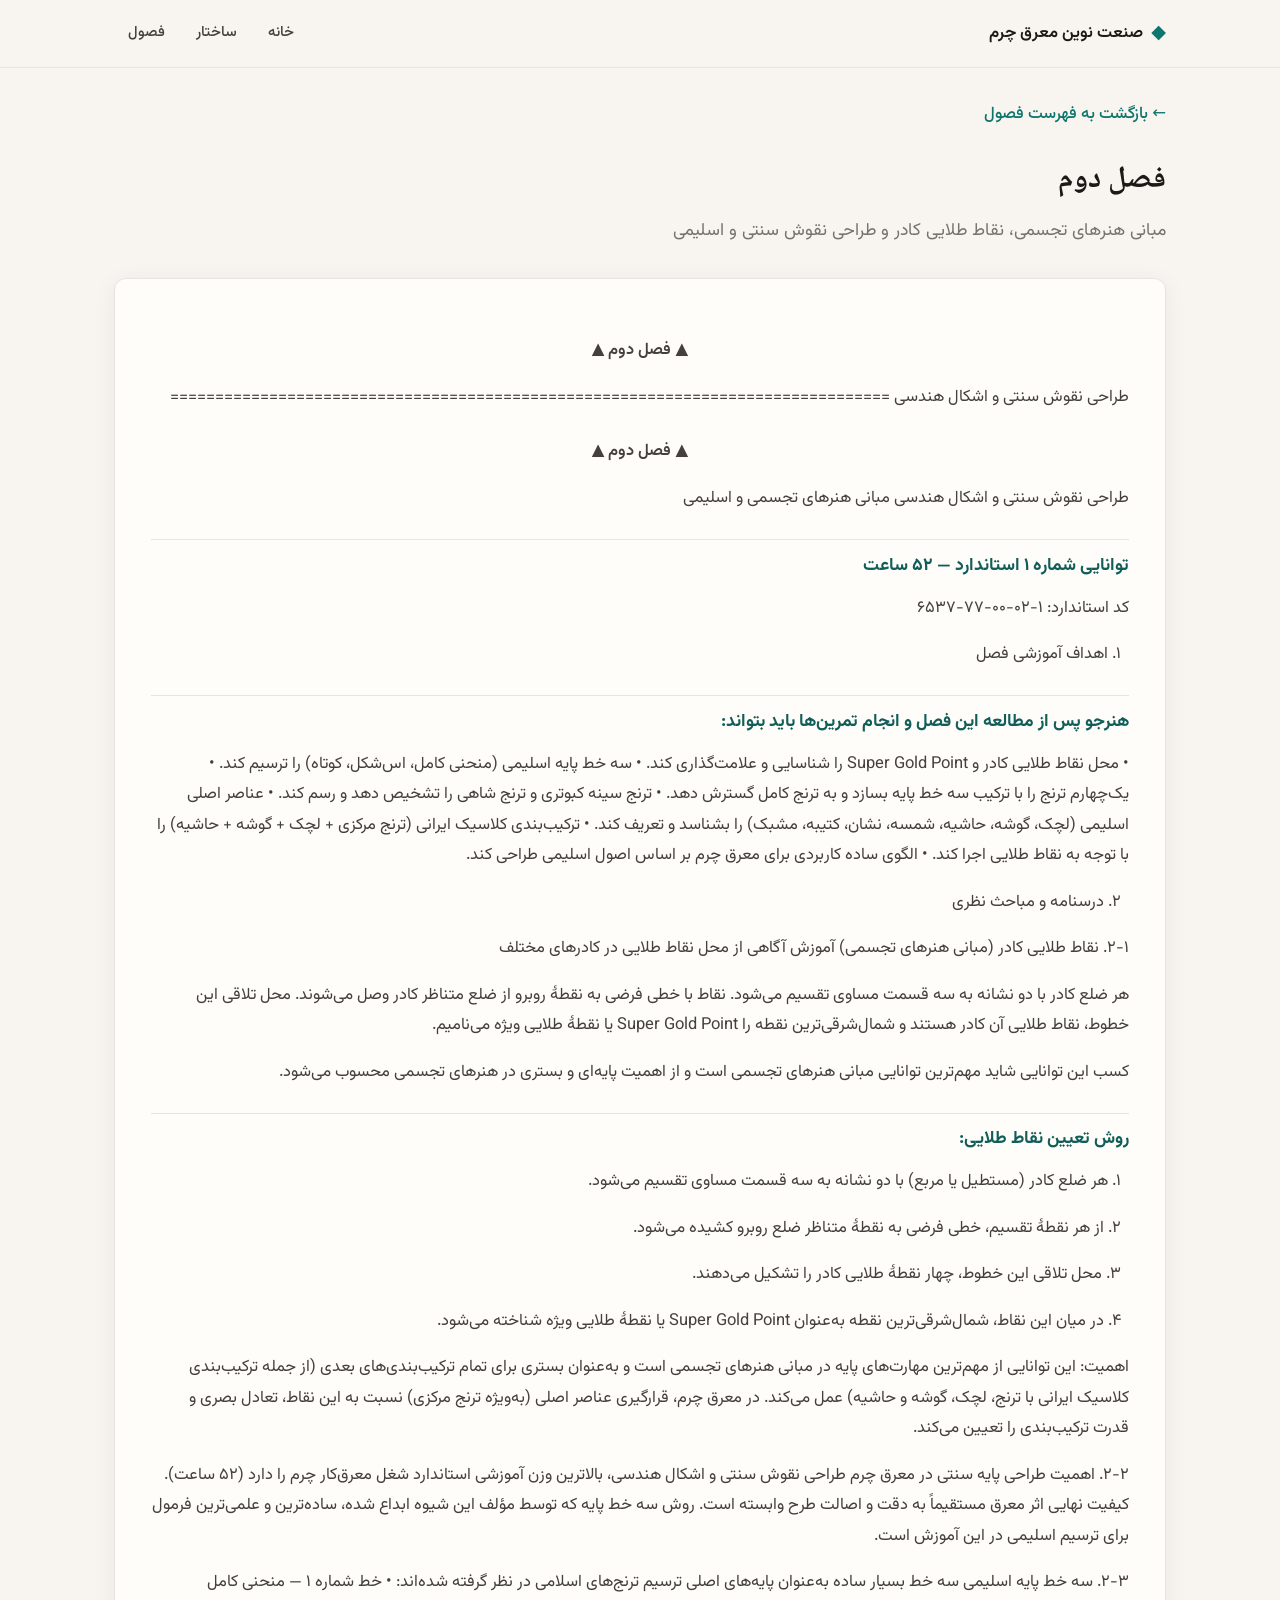
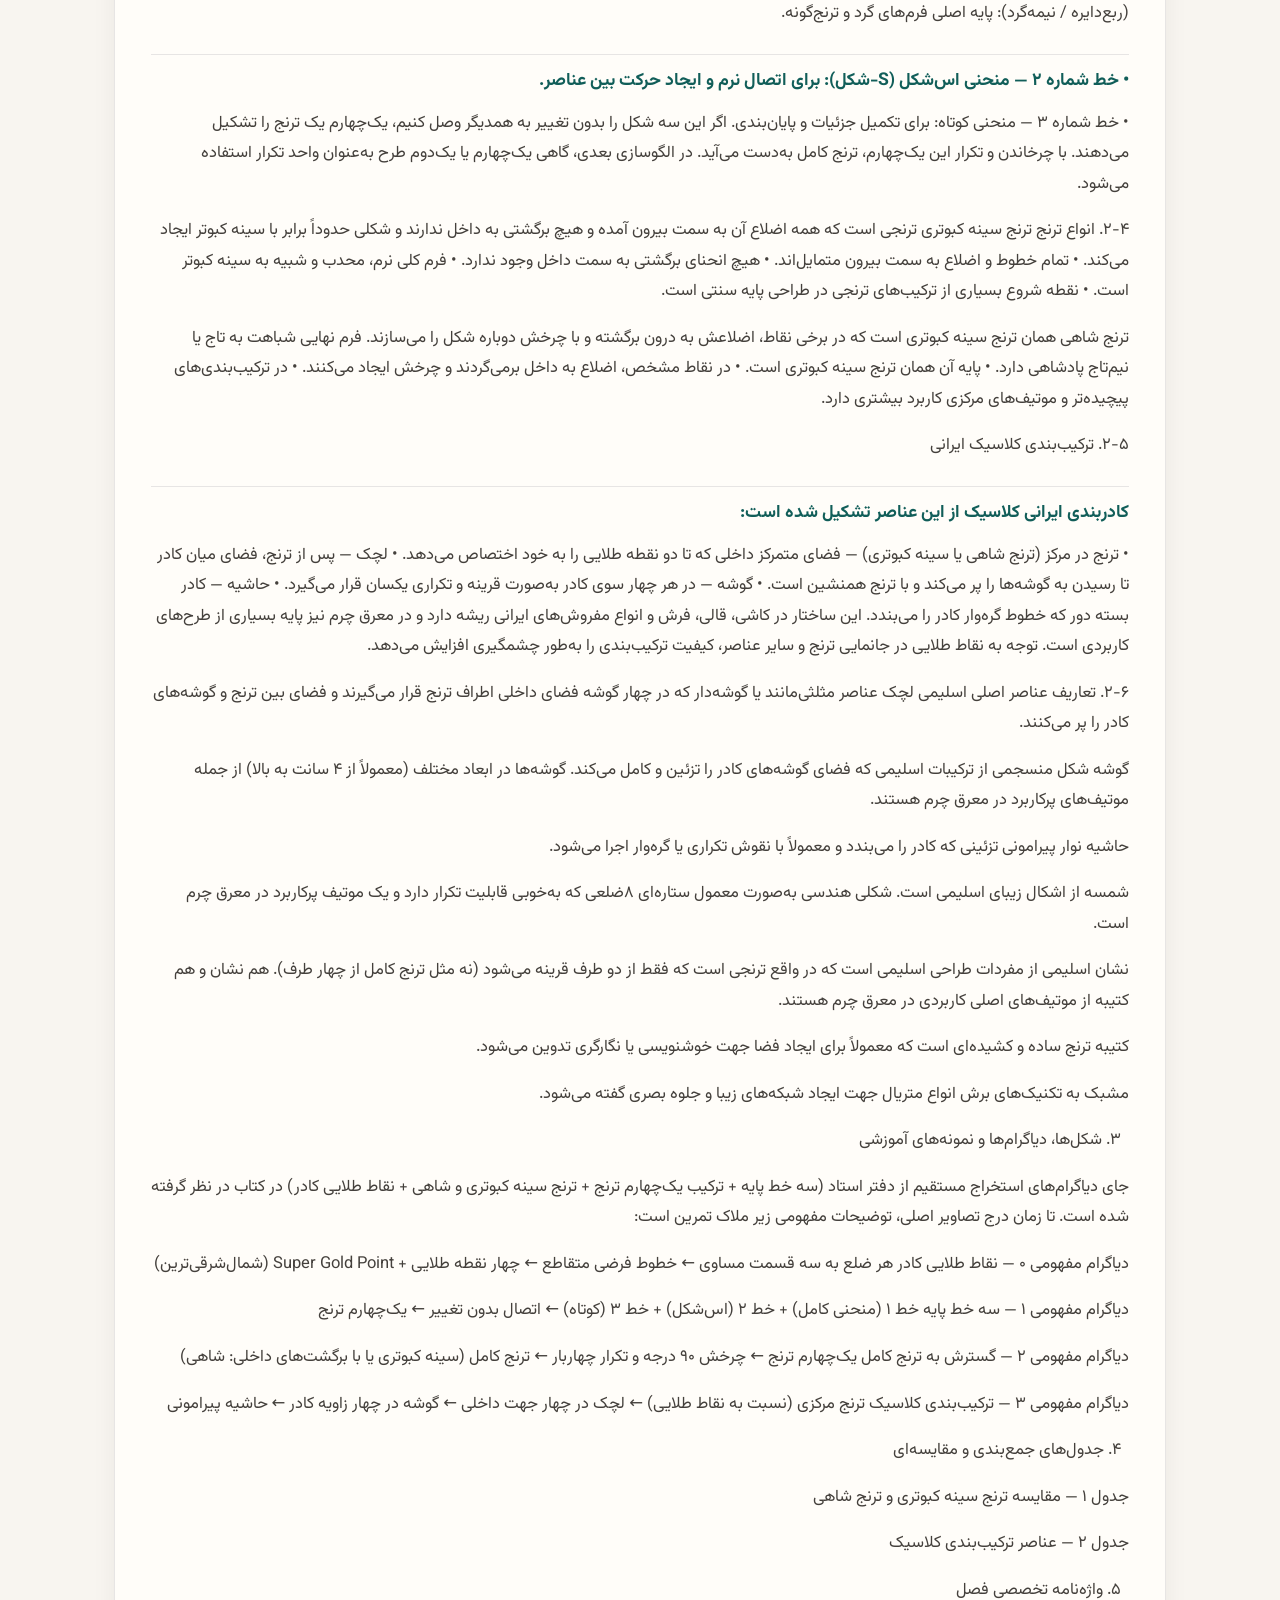
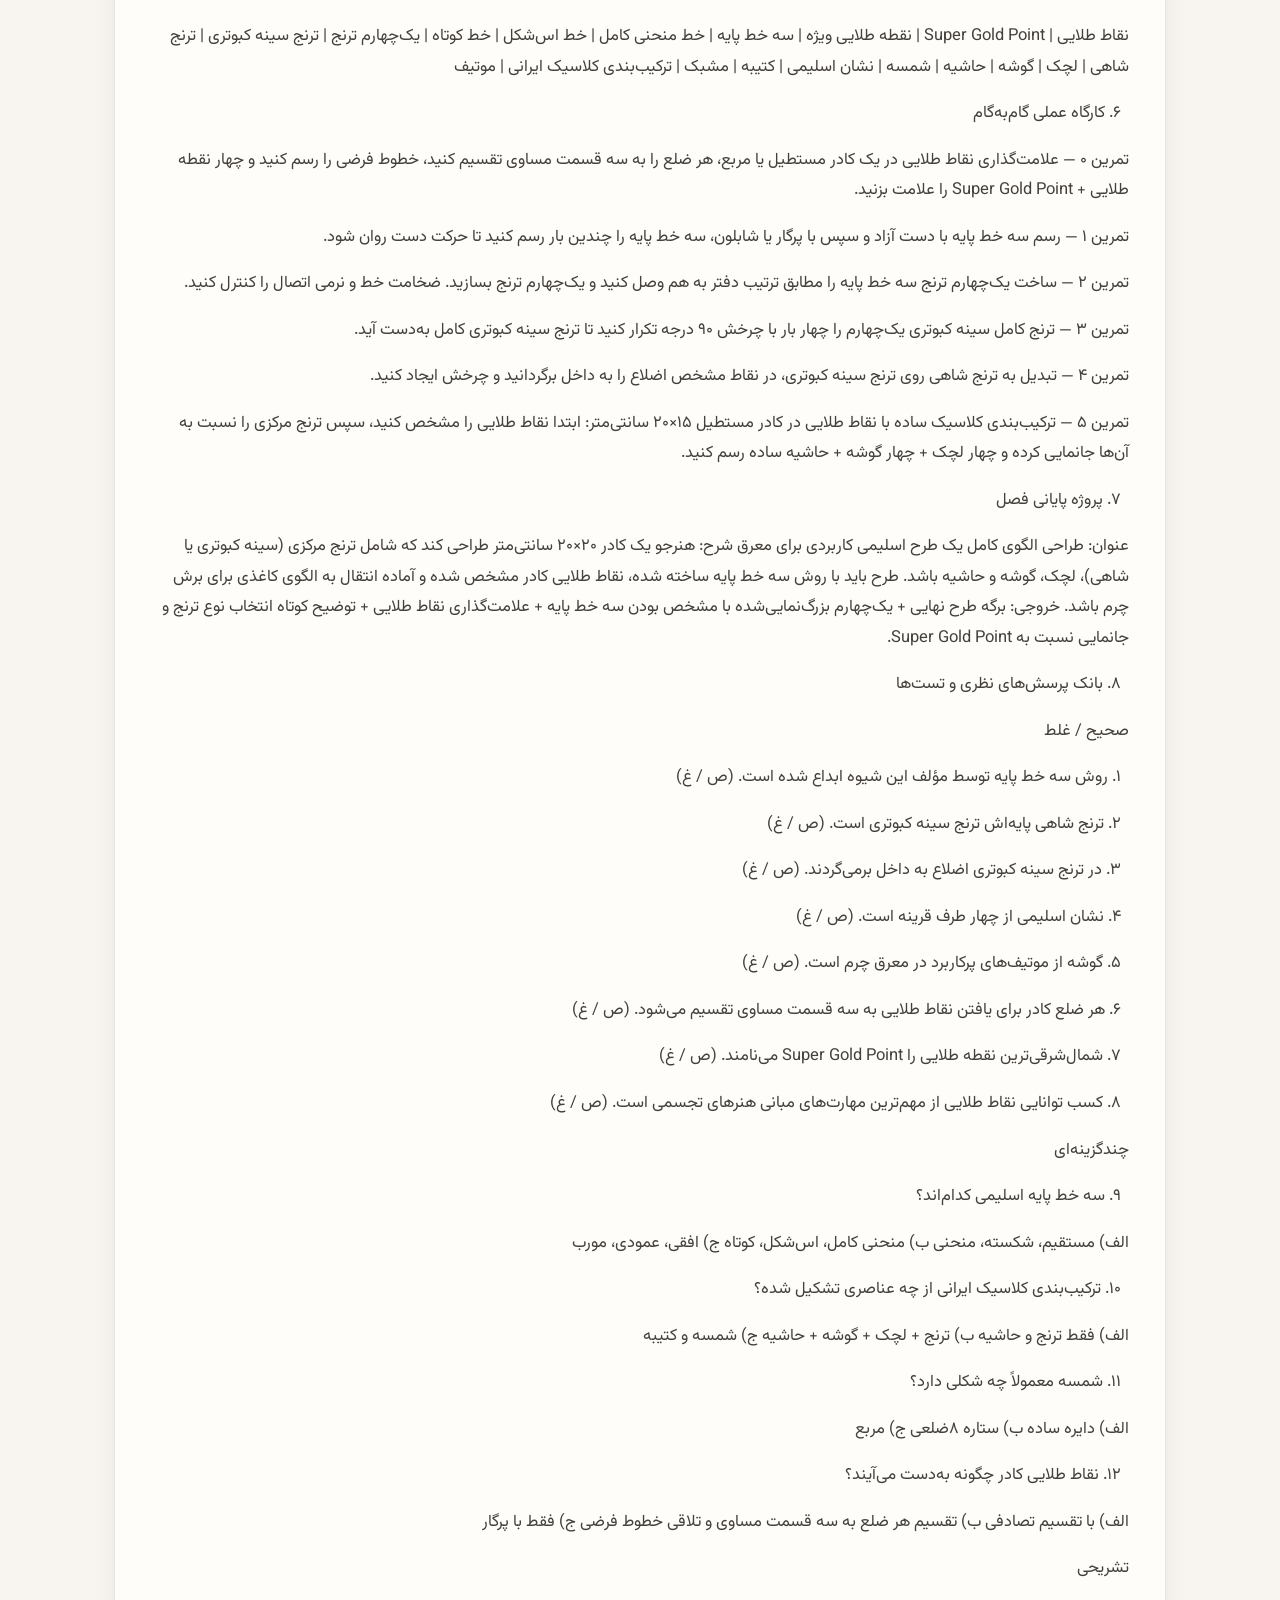
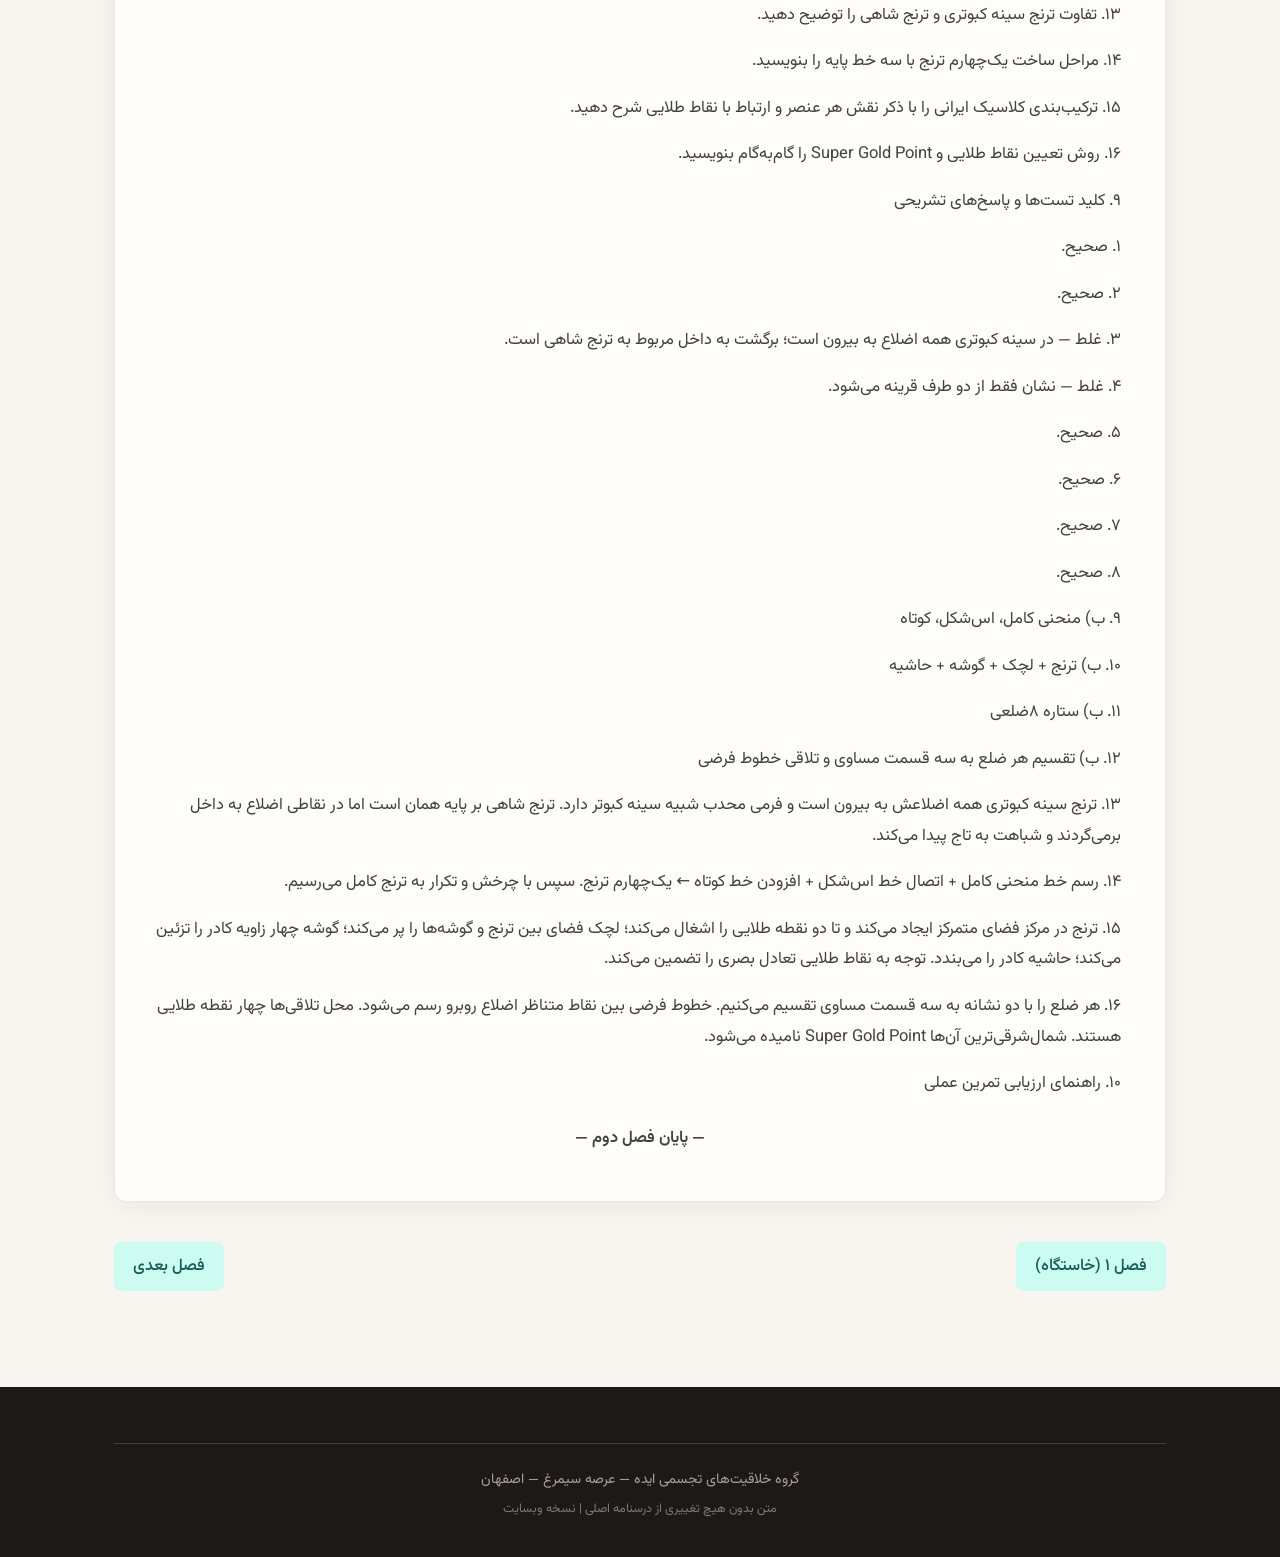
==== chapter2.html @ 25d290fb "Add files via upload" ====
<!DOCTYPE html>
<html lang="fa" dir="rtl">
<head>
  <meta charset="UTF-8">
  <meta name="viewport" content="width=device-width, initial-scale=1.0">
  <title>فصل دوم | صنعت نوین معرق چرم</title>
  <link rel="preconnect" href="https://fonts.googleapis.com">
  <link href="https://fonts.googleapis.com/css2?family=Noto+Naskh+Arabic:wght@400;500;600;700&family=Vazirmatn:wght@300;400;500;600;700&display=swap" rel="stylesheet">
  <link rel="stylesheet" href="../css/style.css">
  <style>
    .chapter-page { padding-top: 2rem; padding-bottom: 4rem; }
    .chapter-header { margin-bottom: 2rem; }
    .chapter-header h1 { font-family: var(--font-display); font-size: 1.9rem; color: var(--ink); margin-bottom: 0.4rem; }
    .chapter-header .subtitle { color: var(--muted); font-size: 1.1rem; }
    .back-link { display: inline-block; margin-bottom: 1.5rem; color: var(--accent); text-decoration: none; font-weight: 500; }
    .back-link:hover { text-decoration: underline; }
    .chapter-body { background: var(--paper); border: 1px solid var(--border); border-radius: var(--radius); padding: 2rem 2.25rem; box-shadow: var(--shadow); }
    .chapter-body p { margin-bottom: 1rem; color: var(--ink-soft); line-height: 1.85; }
    .chapter-body h4 { font-size: 1.1rem; color: var(--accent-dark); margin: 1.6rem 0 0.7rem; padding-top: 0.6rem; border-top: 1px solid var(--border); }
    .chapter-body h4:first-child { border-top: none; padding-top: 0; }
    .chapter-marker { font-weight: 600; color: var(--accent); text-align: center; margin: 1.5rem 0; }
    .list-item { padding-right: 0.5rem; }
    .chapter-nav { display: flex; justify-content: space-between; margin-top: 2.5rem; gap: 1rem; flex-wrap: wrap; }
    .chapter-nav a { padding: 0.6rem 1.2rem; background: var(--accent-soft); color: var(--accent-dark); border-radius: 8px; text-decoration: none; font-weight: 500; }
    .chapter-nav a:hover { background: var(--accent); color: #fff; }
  </style>
</head>
<body>
  <header class="site-header">
    <div class="header-inner">
      <a href="../index.html" class="logo">
        <span class="logo-mark">◆</span>
        <span class="logo-text">صنعت نوین معرق چرم</span>
      </a>
      <nav class="main-nav">
        <a href="../index.html" class="nav-link">خانه</a>
        <a href="../index.html#structure" class="nav-link">ساختار</a>
        <a href="../index.html#chapters" class="nav-link">فصول</a>
      </nav>
    </div>
  </header>

  <main class="chapter-page">
    <div class="container">
      <a href="../index.html#chapters" class="back-link">← بازگشت به فهرست فصول</a>
      
      <div class="chapter-header">
        <h1>فصل دوم</h1>
        <p class="subtitle">مبانی هنرهای تجسمی، نقاط طلایی کادر و طراحی نقوش سنتی و اسلیمی</p>
      </div>

      <article class="chapter-body">
<p class="chapter-marker">▲ فصل دوم ▲</p>
<p>طراحی نقوش سنتی و اشکال هندسی ================================================================================</p>
<p class="chapter-marker">▲ فصل دوم ▲</p>
<p>طراحی نقوش سنتی و اشکال هندسی مبانی هنرهای تجسمی و اسلیمی</p>
<h4>توانایی شماره ۱ استاندارد — ۵۲ ساعت</h4>
<p>کد استاندارد: ۱-۰۲-۰۰-۷۷-۶۵۳۷</p>
<p class="list-item">۱. اهداف آموزشی فصل</p>
<h4>هنرجو پس از مطالعه این فصل و انجام تمرین‌ها باید بتواند:</h4>
<p>•  محل نقاط طلایی کادر و Super Gold Point را شناسایی و علامت‌گذاری کند. •  سه خط پایه اسلیمی (منحنی کامل، اس‌شکل، کوتاه) را ترسیم کند. •  یک‌چهارم ترنج را با ترکیب سه خط پایه بسازد و به ترنج کامل گسترش دهد. •  ترنج سینه کبوتری و ترنج شاهی را تشخیص دهد و رسم کند. •  عناصر اصلی اسلیمی (لچک، گوشه، حاشیه، شمسه، نشان، کتیبه، مشبک) را بشناسد و تعریف کند. •  ترکیب‌بندی کلاسیک ایرانی (ترنج مرکزی + لچک + گوشه + حاشیه) را با توجه به نقاط طلایی اجرا کند. •  الگوی ساده کاربردی برای معرق چرم بر اساس اصول اسلیمی طراحی کند.</p>
<p class="list-item">۲. درسنامه و مباحث نظری</p>
<p>۲-۱. نقاط طلایی کادر (مبانی هنرهای تجسمی) آموزش آگاهی از محل نقاط طلایی در کادرهای مختلف</p>
<p>هر ضلع کادر با دو نشانه به سه قسمت مساوی تقسیم می‌شود. نقاط با خطی فرضی به نقطهٔ روبرو از ضلع متناظر کادر وصل می‌شوند. محل تلاقی این خطوط، نقاط طلایی آن کادر هستند و شمال‌شرقی‌ترین نقطه را Super Gold Point یا نقطهٔ طلایی ویژه می‌نامیم.</p>
<p>کسب این توانایی شاید مهم‌ترین توانایی مبانی هنرهای تجسمی است و از اهمیت پایه‌ای و بستری در هنرهای تجسمی محسوب می‌شود.</p>
<h4>روش تعیین نقاط طلایی:</h4>
<p class="list-item">۱. هر ضلع کادر (مستطیل یا مربع) با دو نشانه به سه قسمت مساوی تقسیم می‌شود.</p>
<p class="list-item">۲. از هر نقطهٔ تقسیم، خطی فرضی به نقطهٔ متناظر ضلع روبرو کشیده می‌شود.</p>
<p class="list-item">۳. محل تلاقی این خطوط، چهار نقطهٔ طلایی کادر را تشکیل می‌دهند.</p>
<p class="list-item">۴. در میان این نقاط، شمال‌شرقی‌ترین نقطه به‌عنوان Super Gold Point یا نقطهٔ طلایی ویژه شناخته می‌شود.</p>
<p>اهمیت: این توانایی از مهم‌ترین مهارت‌های پایه در مبانی هنرهای تجسمی است و به‌عنوان بستری برای تمام ترکیب‌بندی‌های بعدی (از جمله ترکیب‌بندی کلاسیک ایرانی با ترنج، لچک، گوشه و حاشیه) عمل می‌کند. در معرق چرم، قرارگیری عناصر اصلی (به‌ویژه ترنج مرکزی) نسبت به این نقاط، تعادل بصری و قدرت ترکیب‌بندی را تعیین می‌کند.</p>
<p>۲-۲. اهمیت طراحی پایه سنتی در معرق چرم طراحی نقوش سنتی و اشکال هندسی، بالاترین وزن آموزشی استاندارد شغل معرق‌کار چرم را دارد (۵۲ ساعت). کیفیت نهایی اثر معرق مستقیماً به دقت و اصالت طرح وابسته است. روش سه خط پایه که توسط مؤلف این شیوه ابداع شده، ساده‌ترین و علمی‌ترین فرمول برای ترسیم اسلیمی در این آموزش است.</p>
<p>۲-۳. سه خط پایه اسلیمی سه خط بسیار ساده به‌عنوان پایه‌های اصلی ترسیم ترنج‌های اسلامی در نظر گرفته شده‌اند: •  خط شماره ۱ — منحنی کامل (ربع‌دایره / نیمه‌گرد): پایه اصلی فرم‌های گرد و ترنج‌گونه.</p>
<h4>•  خط شماره ۲ — منحنی اس‌شکل (S-شکل): برای اتصال نرم و ایجاد حرکت بین عناصر.</h4>
<p>•  خط شماره ۳ — منحنی کوتاه: برای تکمیل جزئیات و پایان‌بندی. اگر این سه شکل را بدون تغییر به همدیگر وصل کنیم، یک‌چهارم یک ترنج را تشکیل می‌دهند. با چرخاندن و تکرار این یک‌چهارم، ترنج کامل به‌دست می‌آید. در الگوسازی بعدی، گاهی یک‌چهارم یا یک‌دوم طرح به‌عنوان واحد تکرار استفاده می‌شود.</p>
<p>۲-۴. انواع ترنج ترنج سینه کبوتری ترنجی است که همه اضلاع آن به سمت بیرون آمده و هیچ برگشتی به داخل ندارند و شکلی حدوداً برابر با سینه کبوتر ایجاد می‌کند. •  تمام خطوط و اضلاع به سمت بیرون متمایل‌اند. •  هیچ انحنای برگشتی به سمت داخل وجود ندارد. •  فرم کلی نرم، محدب و شبیه به سینه کبوتر است. •  نقطه شروع بسیاری از ترکیب‌های ترنجی در طراحی پایه سنتی است.</p>
<p>ترنج شاهی همان ترنج سینه کبوتری است که در برخی نقاط، اضلاعش به درون برگشته و با چرخش دوباره شکل را می‌سازند. فرم نهایی شباهت به تاج یا نیم‌تاج پادشاهی دارد. •  پایه آن همان ترنج سینه کبوتری است. •  در نقاط مشخص، اضلاع به داخل برمی‌گردند و چرخش ایجاد می‌کنند. •  در ترکیب‌بندی‌های پیچیده‌تر و موتیف‌های مرکزی کاربرد بیشتری دارد.</p>
<p>۲-۵. ترکیب‌بندی کلاسیک ایرانی</p>
<h4>کادر‌بندی ایرانی کلاسیک از این عناصر تشکیل شده است:</h4>
<p>•  ترنج در مرکز (ترنج شاهی یا سینه کبوتری) — فضای متمرکز داخلی که تا دو نقطه طلایی را به خود اختصاص می‌دهد. •  لچک — پس از ترنج، فضای میان کادر تا رسیدن به گوشه‌ها را پر می‌کند و با ترنج همنشین است. •  گوشه — در هر چهار سوی کادر به‌صورت قرینه و تکراری یکسان قرار می‌گیرد. •  حاشیه — کادر بسته دور که خطوط گره‌وار کادر را می‌بندد. این ساختار در کاشی، قالی، فرش و انواع مفروش‌های ایرانی ریشه دارد و در معرق چرم نیز پایه بسیاری از طرح‌های کاربردی است. توجه به نقاط طلایی در جانمایی ترنج و سایر عناصر، کیفیت ترکیب‌بندی را به‌طور چشمگیری افزایش می‌دهد.</p>
<p>۲-۶. تعاریف عناصر اصلی اسلیمی لچک عناصر مثلثی‌مانند یا گوشه‌دار که در چهار گوشه فضای داخلی اطراف ترنج قرار می‌گیرند و فضای بین ترنج و گوشه‌های کادر را پر می‌کنند.</p>
<p>گوشه شکل منسجمی از ترکیبات اسلیمی که فضای گوشه‌های کادر را تزئین و کامل می‌کند. گوشه‌ها در ابعاد مختلف (معمولاً از ۴ سانت به بالا) از جمله موتیف‌های پرکاربرد در معرق چرم هستند.</p>
<p>حاشیه نوار پیرامونی تزئینی که کادر را می‌بندد و معمولاً با نقوش تکراری یا گره‌وار اجرا می‌شود.</p>
<p>شمسه از اشکال زیبای اسلیمی است. شکلی هندسی به‌صورت معمول ستاره‌ای ۸ضلعی که به‌خوبی قابلیت تکرار دارد و یک موتیف پرکاربرد در معرق چرم است.</p>
<p>نشان اسلیمی از مفردات طراحی اسلیمی است که در واقع ترنجی است که فقط از دو طرف قرینه می‌شود (نه مثل ترنج کامل از چهار طرف). هم نشان و هم کتیبه از موتیف‌های اصلی کاربردی در معرق چرم هستند.</p>
<p>کتیبه ترنج ساده و کشیده‌ای است که معمولاً برای ایجاد فضا جهت خوشنویسی یا نگارگری تدوین می‌شود.</p>
<p>مشبک به تکنیک‌های برش انواع متریال جهت ایجاد شبکه‌های زیبا و جلوه بصری گفته می‌شود.</p>
<p class="list-item">۳. شکل‌ها، دیاگرام‌ها و نمونه‌های آموزشی</p>
<p>جای دیاگرام‌های استخراج مستقیم از دفتر استاد (سه خط پایه + ترکیب یک‌چهارم ترنج + ترنج سینه کبوتری و شاهی + نقاط طلایی کادر) در کتاب در نظر گرفته شده است. تا زمان درج تصاویر اصلی، توضیحات مفهومی زیر ملاک تمرین است:</p>
<p>دیاگرام مفهومی ۰ — نقاط طلایی کادر هر ضلع به سه قسمت مساوی ← خطوط فرضی متقاطع ← چهار نقطه طلایی + Super Gold Point (شمال‌شرقی‌ترین)</p>
<p>دیاگرام مفهومی ۱ — سه خط پایه خط ۱ (منحنی کامل) + خط ۲ (اس‌شکل) + خط ۳ (کوتاه) ← اتصال بدون تغییر ← یک‌چهارم ترنج</p>
<p>دیاگرام مفهومی ۲ — گسترش به ترنج کامل یک‌چهارم ترنج ← چرخش ۹۰ درجه و تکرار چهاربار ← ترنج کامل (سینه کبوتری یا با برگشت‌های داخلی: شاهی)</p>
<p>دیاگرام مفهومی ۳ — ترکیب‌بندی کلاسیک ترنج مرکزی (نسبت به نقاط طلایی) ← لچک در چهار جهت داخلی ← گوشه در چهار زاویه کادر ← حاشیه پیرامونی</p>
<p class="list-item">۴. جدول‌های جمع‌بندی و مقایسه‌ای</p>
<p>جدول ۱ — مقایسه ترنج سینه کبوتری و ترنج شاهی</p>
<p>جدول ۲ — عناصر ترکیب‌بندی کلاسیک</p>
<p class="list-item">۵. واژه‌نامه تخصصی فصل</p>
<p>نقاط طلایی | Super Gold Point | نقطه طلایی ویژه | سه خط پایه | خط منحنی کامل | خط اس‌شکل | خط کوتاه | یک‌چهارم ترنج | ترنج سینه کبوتری | ترنج شاهی | لچک | گوشه | حاشیه | شمسه | نشان اسلیمی | کتیبه | مشبک | ترکیب‌بندی کلاسیک ایرانی | موتیف</p>
<p class="list-item">۶. کارگاه عملی گام‌به‌گام</p>
<p>تمرین ۰ — علامت‌گذاری نقاط طلایی در یک کادر مستطیل یا مربع، هر ضلع را به سه قسمت مساوی تقسیم کنید، خطوط فرضی را رسم کنید و چهار نقطه طلایی + Super Gold Point را علامت بزنید.</p>
<p>تمرین ۱ — رسم سه خط پایه با دست آزاد و سپس با پرگار یا شابلون، سه خط پایه را چندین بار رسم کنید تا حرکت دست روان شود.</p>
<p>تمرین ۲ — ساخت یک‌چهارم ترنج سه خط پایه را مطابق ترتیب دفتر به هم وصل کنید و یک‌چهارم ترنج بسازید. ضخامت خط و نرمی اتصال را کنترل کنید.</p>
<p>تمرین ۳ — ترنج کامل سینه کبوتری یک‌چهارم را چهار بار با چرخش ۹۰ درجه تکرار کنید تا ترنج سینه کبوتری کامل به‌دست آید.</p>
<p>تمرین ۴ — تبدیل به ترنج شاهی روی ترنج سینه کبوتری، در نقاط مشخص اضلاع را به داخل برگردانید و چرخش ایجاد کنید.</p>
<p>تمرین ۵ — ترکیب‌بندی کلاسیک ساده با نقاط طلایی در کادر مستطیل ۱۵×۲۰ سانتی‌متر: ابتدا نقاط طلایی را مشخص کنید، سپس ترنج مرکزی را نسبت به آن‌ها جانمایی کرده و چهار لچک + چهار گوشه + حاشیه ساده رسم کنید.</p>
<p class="list-item">۷. پروژه پایانی فصل</p>
<p>عنوان: طراحی الگوی کامل یک طرح اسلیمی کاربردی برای معرق شرح: هنرجو یک کادر ۲۰×۲۰ سانتی‌متر طراحی کند که شامل ترنج مرکزی (سینه کبوتری یا شاهی)، لچک، گوشه و حاشیه باشد. طرح باید با روش سه خط پایه ساخته شده، نقاط طلایی کادر مشخص شده و آماده انتقال به الگوی کاغذی برای برش چرم باشد. خروجی: برگه طرح نهایی + یک‌چهارم بزرگ‌نمایی‌شده با مشخص بودن سه خط پایه + علامت‌گذاری نقاط طلایی + توضیح کوتاه انتخاب نوع ترنج و جانمایی نسبت به Super Gold Point.</p>
<p class="list-item">۸. بانک پرسش‌های نظری و تست‌ها</p>
<p>صحیح / غلط</p>
<p class="list-item">۱. روش سه خط پایه توسط مؤلف این شیوه ابداع شده است. (ص / غ)</p>
<p class="list-item">۲. ترنج شاهی پایه‌اش ترنج سینه کبوتری است. (ص / غ)</p>
<p class="list-item">۳. در ترنج سینه کبوتری اضلاع به داخل برمی‌گردند. (ص / غ)</p>
<p class="list-item">۴. نشان اسلیمی از چهار طرف قرینه است. (ص / غ)</p>
<p class="list-item">۵. گوشه از موتیف‌های پرکاربرد در معرق چرم است. (ص / غ)</p>
<p class="list-item">۶. هر ضلع کادر برای یافتن نقاط طلایی به سه قسمت مساوی تقسیم می‌شود. (ص / غ)</p>
<p class="list-item">۷. شمال‌شرقی‌ترین نقطه طلایی را Super Gold Point می‌نامند. (ص / غ)</p>
<p class="list-item">۸. کسب توانایی نقاط طلایی از مهم‌ترین مهارت‌های مبانی هنرهای تجسمی است. (ص / غ)</p>
<p>چندگزینه‌ای</p>
<p class="list-item">۹. سه خط پایه اسلیمی کدام‌اند؟</p>
<p>الف) مستقیم، شکسته، منحنی   ب) منحنی کامل، اس‌شکل، کوتاه   ج) افقی، عمودی، مورب</p>
<p class="list-item">۱۰. ترکیب‌بندی کلاسیک ایرانی از چه عناصری تشکیل شده؟</p>
<p>الف) فقط ترنج و حاشیه   ب) ترنج + لچک + گوشه + حاشیه   ج) شمسه و کتیبه</p>
<p class="list-item">۱۱. شمسه معمولاً چه شکلی دارد؟</p>
<p>الف) دایره ساده   ب) ستاره ۸ضلعی   ج) مربع</p>
<p class="list-item">۱۲. نقاط طلایی کادر چگونه به‌دست می‌آیند؟</p>
<p>الف) با تقسیم تصادفی   ب) تقسیم هر ضلع به سه قسمت مساوی و تلاقی خطوط فرضی   ج) فقط با پرگار</p>
<p>تشریحی</p>
<p class="list-item">۱۳. تفاوت ترنج سینه کبوتری و ترنج شاهی را توضیح دهید.</p>
<p class="list-item">۱۴. مراحل ساخت یک‌چهارم ترنج با سه خط پایه را بنویسید.</p>
<p class="list-item">۱۵. ترکیب‌بندی کلاسیک ایرانی را با ذکر نقش هر عنصر و ارتباط با نقاط طلایی شرح دهید.</p>
<p class="list-item">۱۶. روش تعیین نقاط طلایی و Super Gold Point را گام‌به‌گام بنویسید.</p>
<p class="list-item">۹. کلید تست‌ها و پاسخ‌های تشریحی</p>
<p class="list-item">۱. صحیح.</p>
<p class="list-item">۲. صحیح.</p>
<p class="list-item">۳. غلط — در سینه کبوتری همه اضلاع به بیرون است؛ برگشت به داخل مربوط به ترنج شاهی است.</p>
<p class="list-item">۴. غلط — نشان فقط از دو طرف قرینه می‌شود.</p>
<p class="list-item">۵. صحیح.</p>
<p class="list-item">۶. صحیح.</p>
<p class="list-item">۷. صحیح.</p>
<p class="list-item">۸. صحیح.</p>
<p class="list-item">۹. ب) منحنی کامل، اس‌شکل، کوتاه</p>
<p class="list-item">۱۰. ب) ترنج + لچک + گوشه + حاشیه</p>
<p class="list-item">۱۱. ب) ستاره ۸ضلعی</p>
<p class="list-item">۱۲. ب) تقسیم هر ضلع به سه قسمت مساوی و تلاقی خطوط فرضی</p>
<p class="list-item">۱۳. ترنج سینه کبوتری همه اضلاعش به بیرون است و فرمی محدب شبیه سینه کبوتر دارد. ترنج شاهی بر پایه همان است اما در نقاطی اضلاع به داخل برمی‌گردند و شباهت به تاج پیدا می‌کند.</p>
<p class="list-item">۱۴. رسم خط منحنی کامل + اتصال خط اس‌شکل + افزودن خط کوتاه ← یک‌چهارم ترنج. سپس با چرخش و تکرار به ترنج کامل می‌رسیم.</p>
<p class="list-item">۱۵. ترنج در مرکز فضای متمرکز ایجاد می‌کند و تا دو نقطه طلایی را اشغال می‌کند؛ لچک فضای بین ترنج و گوشه‌ها را پر می‌کند؛ گوشه چهار زاویه کادر را تزئین می‌کند؛ حاشیه کادر را می‌بندد. توجه به نقاط طلایی تعادل بصری را تضمین می‌کند.</p>
<p class="list-item">۱۶. هر ضلع را با دو نشانه به سه قسمت مساوی تقسیم می‌کنیم. خطوط فرضی بین نقاط متناظر اضلاع روبرو رسم می‌شود. محل تلاقی‌ها چهار نقطه طلایی هستند. شمال‌شرقی‌ترین آن‌ها Super Gold Point نامیده می‌شود.</p>
<p class="list-item">۱۰. راهنمای ارزیابی تمرین عملی</p>
<p class="chapter-marker">— پایان فصل دوم —</p>
      </article>

      <div class="chapter-nav">
        <a href="../index.html#chapter1">فصل ۱ (خاستگاه)</a>
        <a href="chapter3.html">فصل بعدی</a>
      </div>
    </div>
  </main>

  <footer class="site-footer">
    <div class="container">
      <div class="footer-bottom">
        <p>گروه خلاقیت‌های تجسمی ایده — عرصه سیمرغ — اصفهان</p>
        <p class="small">متن بدون هیچ تغییری از درسنامه اصلی | نسخه وبسایت</p>
      </div>
    </div>
  </footer>
</body>
</html>
---- css/style.css ----
/* صنعت نوین معرق چرم — Website Styles */
:root {
  --bg: #f8f5f0;
  --bg-alt: #f0ebe3;
  --paper: #fffdf9;
  --ink: #1c1917;
  --ink-soft: #44403c;
  --muted: #78716c;
  --accent: #0f766e;
  --accent-soft: #ccfbf1;
  --accent-dark: #115e59;
  --border: #e7e5e4;
  --shadow: 0 4px 24px rgba(28, 25, 23, 0.06);
  --radius: 12px;
  --font-body: 'Vazirmatn', 'Noto Naskh Arabic', system-ui, sans-serif;
  --font-display: 'Noto Naskh Arabic', 'Vazirmatn', serif;
  --max-w: 1100px;
  --header-h: 68px;
}
*, *::before, *::after { box-sizing: border-box; margin: 0; padding: 0; }
html { scroll-behavior: smooth; scroll-padding-top: calc(var(--header-h) + 16px); }
body { font-family: var(--font-body); background: var(--bg); color: var(--ink); line-height: 1.8; font-size: 16.5px; -webkit-font-smoothing: antialiased; }
.site-header { position: sticky; top: 0; z-index: 100; background: rgba(248, 245, 240, 0.92); backdrop-filter: blur(12px); border-bottom: 1px solid var(--border); height: var(--header-h); }
.header-inner { max-width: var(--max-w); margin: 0 auto; padding: 0 1.5rem; height: 100%; display: flex; align-items: center; justify-content: space-between; gap: 1.5rem; }
.logo { display: flex; align-items: center; gap: 0.5rem; font-weight: 600; font-size: 1.05rem; color: var(--ink); text-decoration: none; }
.logo-mark { color: var(--accent); font-size: 1.2rem; }
.main-nav { display: flex; gap: 0.25rem; }
.nav-link { padding: 0.4rem 0.85rem; border-radius: 8px; color: var(--ink-soft); text-decoration: none; font-size: 0.92rem; font-weight: 500; transition: all 0.2s ease; }
.nav-link:hover, .nav-link.active { background: var(--accent-soft); color: var(--accent-dark); }
.menu-toggle { display: none; background: none; border: none; font-size: 1.5rem; cursor: pointer; color: var(--ink); }
.hero { position: relative; min-height: 78vh; display: flex; align-items: center; justify-content: center; text-align: center; padding: 4rem 1.5rem 5rem; overflow: hidden; background: linear-gradient(165deg, #f8f5f0 0%, #e8f5f3 50%, #f0ebe3 100%); }
.hero-content { position: relative; z-index: 2; max-width: 720px; }
.hero-eyebrow { font-size: 0.9rem; font-weight: 500; color: var(--accent); letter-spacing: 0.04em; margin-bottom: 1rem; }
.hero-title { font-family: var(--font-display); font-size: clamp(2.6rem, 7vw, 4.2rem); font-weight: 700; line-height: 1.25; color: var(--ink); margin-bottom: 1rem; }
.hero-subtitle { font-size: 1.25rem; color: var(--ink-soft); margin-bottom: 1.5rem; }
.hero-meta { display: flex; flex-wrap: wrap; justify-content: center; gap: 0.5rem 1rem; font-size: 0.9rem; color: var(--muted); margin-bottom: 2.25rem; }
.hero-meta .dot { opacity: 0.5; }
.hero-actions { display: flex; flex-wrap: wrap; justify-content: center; gap: 0.85rem; }
.btn { display: inline-flex; align-items: center; padding: 0.75rem 1.6rem; border-radius: 10px; font-weight: 600; font-size: 0.95rem; text-decoration: none; transition: all 0.2s ease; border: 2px solid transparent; }
.btn-primary { background: var(--accent); color: #fff; }
.btn-primary:hover { background: var(--accent-dark); transform: translateY(-1px); }
.btn-outline { background: transparent; border-color: var(--border); color: var(--ink-soft); }
.btn-outline:hover { border-color: var(--accent); color: var(--accent-dark); background: var(--accent-soft); }
.section { padding: 4.5rem 0; }
.section-alt { background: var(--bg-alt); }
.container { max-width: var(--max-w); margin: 0 auto; padding: 0 1.5rem; }
.container.narrow { max-width: 720px; }
.section-header { margin-bottom: 2.5rem; }
.section-header.center { text-align: center; }
.section-label { display: inline-block; font-size: 0.8rem; font-weight: 600; color: var(--accent); letter-spacing: 0.06em; margin-bottom: 0.5rem; text-transform: uppercase; }
.section-title { font-family: var(--font-display); font-size: clamp(1.7rem, 4vw, 2.2rem); font-weight: 700; color: var(--ink); line-height: 1.35; }
.section-desc { margin-top: 0.6rem; color: var(--muted); font-size: 1.05rem; }
.content-card { background: var(--paper); border: 1px solid var(--border); border-radius: var(--radius); padding: 2rem 2.25rem; box-shadow: var(--shadow); }
.content-card p { margin-bottom: 1.15rem; color: var(--ink-soft); }
.content-card p:last-child { margin-bottom: 0; }
.highlight-box { background: var(--accent-soft); border-right: 4px solid var(--accent); padding: 1rem 1.25rem; border-radius: 0 8px 8px 0; margin: 1.5rem 0 !important; color: var(--ink) !important; }
.structure-grid { display: grid; grid-template-columns: 1fr 1.4fr; gap: 2rem; }
@media (max-width: 768px) { .structure-grid { grid-template-columns: 1fr; } }
.structure-group { background: var(--paper); border: 1px solid var(--border); border-radius: var(--radius); padding: 1.75rem; box-shadow: var(--shadow); }
.structure-group h3 { font-size: 1.1rem; font-weight: 600; color: var(--accent-dark); margin-bottom: 1.1rem; padding-bottom: 0.6rem; border-bottom: 2px solid var(--accent-soft); }
.structure-list { list-style: none; }
.structure-list li { display: flex; align-items: flex-start; gap: 0.75rem; padding: 0.55rem 0; color: var(--ink-soft); font-size: 0.98rem; }
.structure-list .num { flex-shrink: 0; width: 26px; height: 26px; display: flex; align-items: center; justify-content: center; background: var(--accent-soft); color: var(--accent-dark); font-size: 0.8rem; font-weight: 700; border-radius: 6px; }
.structure-list a { color: inherit; text-decoration: none; display: flex; align-items: flex-start; gap: 0.75rem; width: 100%; }
.structure-list a:hover { color: var(--accent-dark); }
.dedication-card { background: var(--paper); border: 1px solid var(--border); border-radius: var(--radius); padding: 2.5rem 2rem; text-align: center; box-shadow: var(--shadow); }
.dedication-text { font-size: 1.15rem; line-height: 2; color: var(--ink-soft); margin-bottom: 1.25rem; font-family: var(--font-display); }
.dedication-author { margin-top: 1.75rem; font-weight: 600; color: var(--accent-dark); font-size: 1.1rem; }
.info-row { display: grid; grid-template-columns: repeat(auto-fit, minmax(180px, 1fr)); gap: 1.25rem; margin-bottom: 1.75rem; }
.info-item { background: var(--bg); border-radius: 10px; padding: 1rem 1.15rem; }
.info-label { display: block; font-size: 0.8rem; color: var(--muted); margin-bottom: 0.3rem; }
.info-value { font-weight: 600; color: var(--ink); font-size: 1.05rem; }
.chapter-content { background: var(--paper); border: 1px solid var(--border); border-radius: var(--radius); padding: 2.25rem 2.5rem; box-shadow: var(--shadow); }
.chapter-subtitle { font-family: var(--font-display); font-size: 1.45rem; color: var(--ink); margin-bottom: 0.5rem; }
.source-note { font-size: 0.88rem; color: var(--muted); margin-bottom: 1.75rem; font-style: italic; }
.chapter-content h4 { font-size: 1.12rem; color: var(--accent-dark); margin: 1.75rem 0 0.75rem; padding-top: 0.5rem; border-top: 1px solid var(--border); }
.chapter-content h4:first-of-type { border-top: none; padding-top: 0; }
.chapter-content p { margin-bottom: 1rem; color: var(--ink-soft); }
.clean-list { list-style: none; margin: 1rem 0 1.25rem; padding-right: 0.5rem; }
.clean-list li { position: relative; padding-right: 1.4rem; margin-bottom: 0.6rem; color: var(--ink-soft); }
.clean-list li::before { content: "▸"; position: absolute; right: 0; color: var(--accent); font-size: 0.85rem; }
.chapters-grid { display: grid; grid-template-columns: repeat(auto-fill, minmax(260px, 1fr)); gap: 1.25rem; }
.chapter-card { background: var(--paper); border: 1px solid var(--border); border-radius: var(--radius); padding: 1.5rem 1.4rem; transition: all 0.25s ease; box-shadow: var(--shadow); text-decoration: none; color: inherit; display: block; }
.chapter-card:hover { border-color: var(--accent); transform: translateY(-3px); box-shadow: 0 8px 28px rgba(15, 118, 110, 0.1); }
.chapter-num { font-size: 1.6rem; font-weight: 700; color: var(--accent); opacity: 0.7; margin-bottom: 0.5rem; font-family: var(--font-display); }
.chapter-card h3 { font-size: 1.05rem; font-weight: 600; color: var(--ink); margin-bottom: 0.5rem; line-height: 1.45; }
.chapter-card p { font-size: 0.9rem; color: var(--muted); line-height: 1.65; }
.site-footer { background: var(--ink); color: #e7e5e4; padding: 3.5rem 0 2rem; margin-top: 2rem; }
.footer-grid { display: grid; grid-template-columns: repeat(auto-fit, minmax(200px, 1fr)); gap: 2rem; margin-bottom: 2.5rem; }
.footer-col h4 { font-size: 1rem; margin-bottom: 0.75rem; color: #fff; }
.footer-col p { font-size: 0.9rem; color: #a8a29e; margin-bottom: 0.35rem; }
.footer-col a { color: #5eead4; text-decoration: none; }
.footer-col a:hover { text-decoration: underline; }
.footer-col .small { font-size: 0.82rem; opacity: 0.8; }
.footer-bottom { border-top: 1px solid #44403c; padding-top: 1.5rem; text-align: center; }
.footer-bottom p { font-size: 0.88rem; color: #a8a29e; margin-bottom: 0.3rem; }
.footer-bottom .small { font-size: 0.78rem; opacity: 0.7; }
@media (max-width: 768px) {
  .main-nav { display: none; position: absolute; top: var(--header-h); right: 0; left: 0; background: var(--bg); border-bottom: 1px solid var(--border); flex-direction: column; padding: 0.75rem; gap: 0.25rem; }
  .main-nav.open { display: flex; }
  .menu-toggle { display: block; }
  .hero { min-height: 70vh; padding: 3rem 1.25rem 4rem; }
  .content-card, .chapter-content { padding: 1.5rem 1.25rem; }
  .section { padding: 3.25rem 0; }
}
@media print {
  .site-header, .hero-actions, .menu-toggle { display: none; }
  body { background: #fff; }
  .content-card, .chapter-content { box-shadow: none; border: 1px solid #ddd; }
}
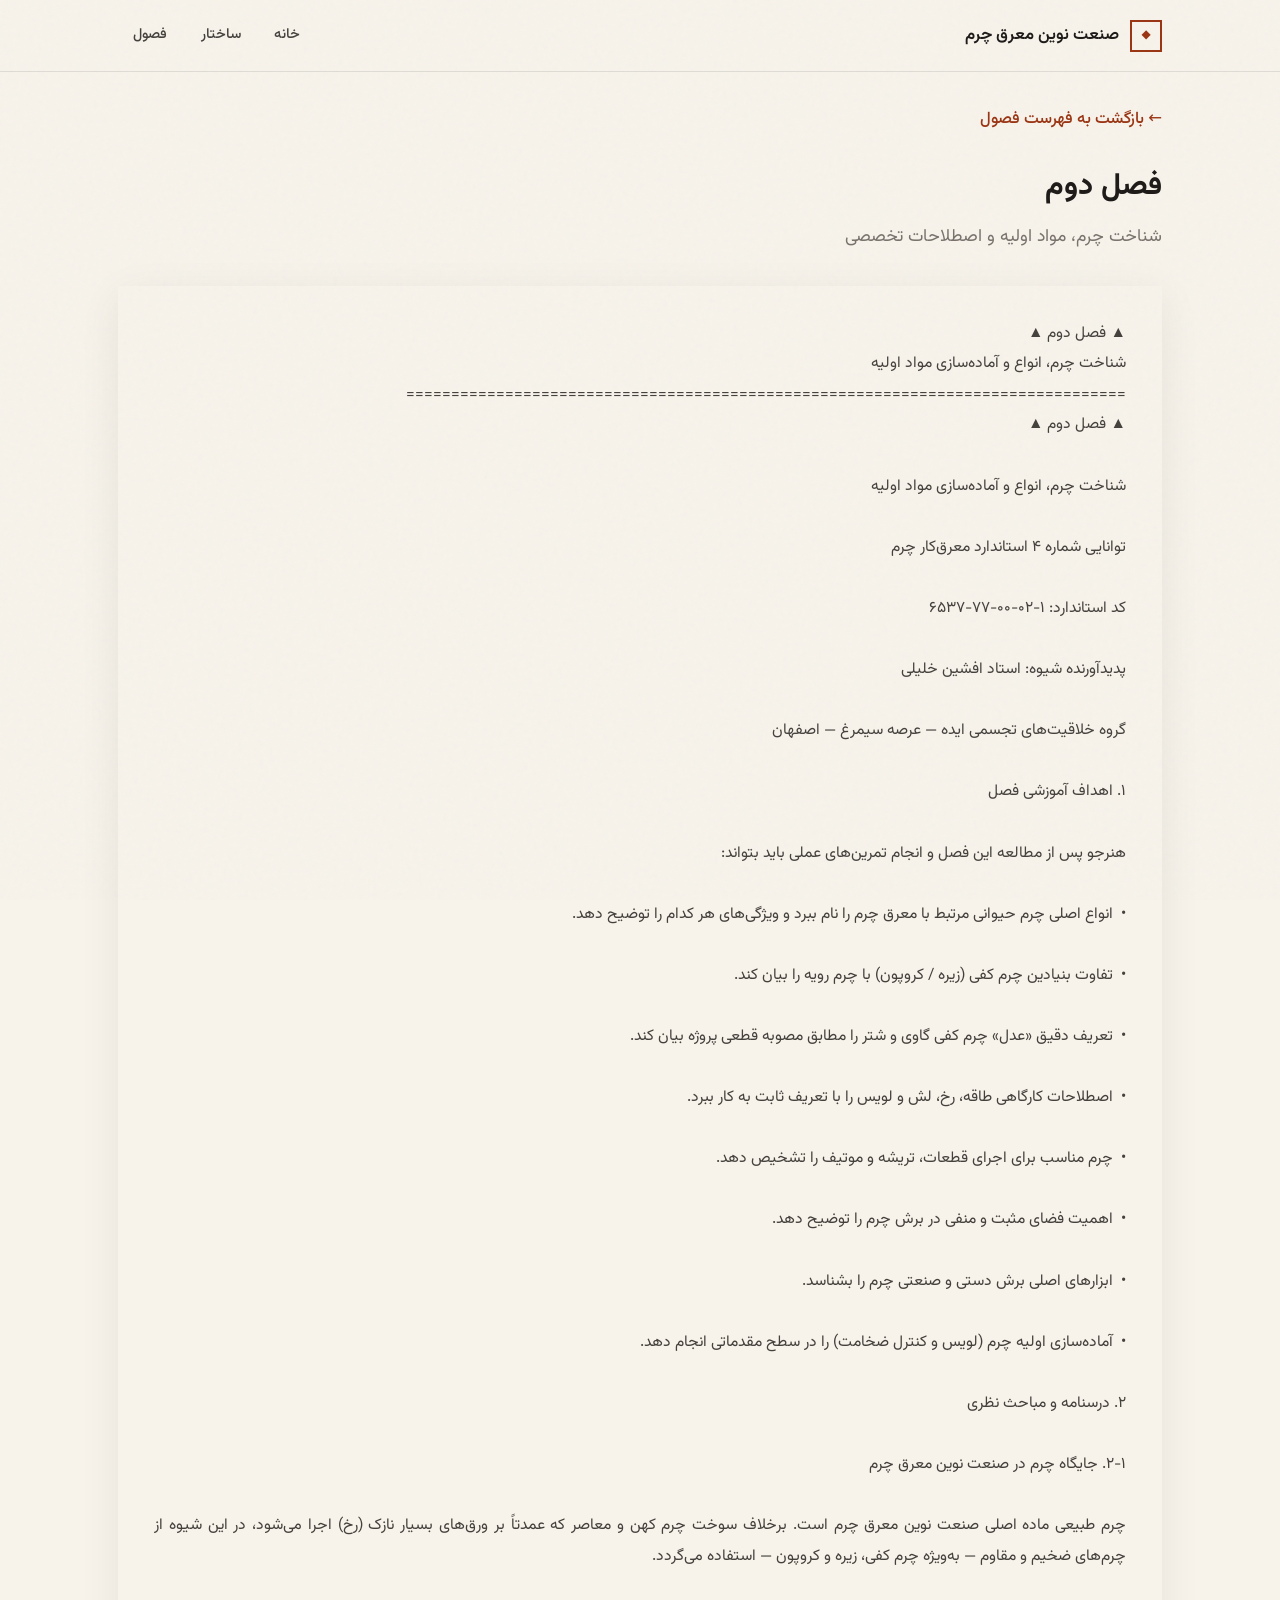
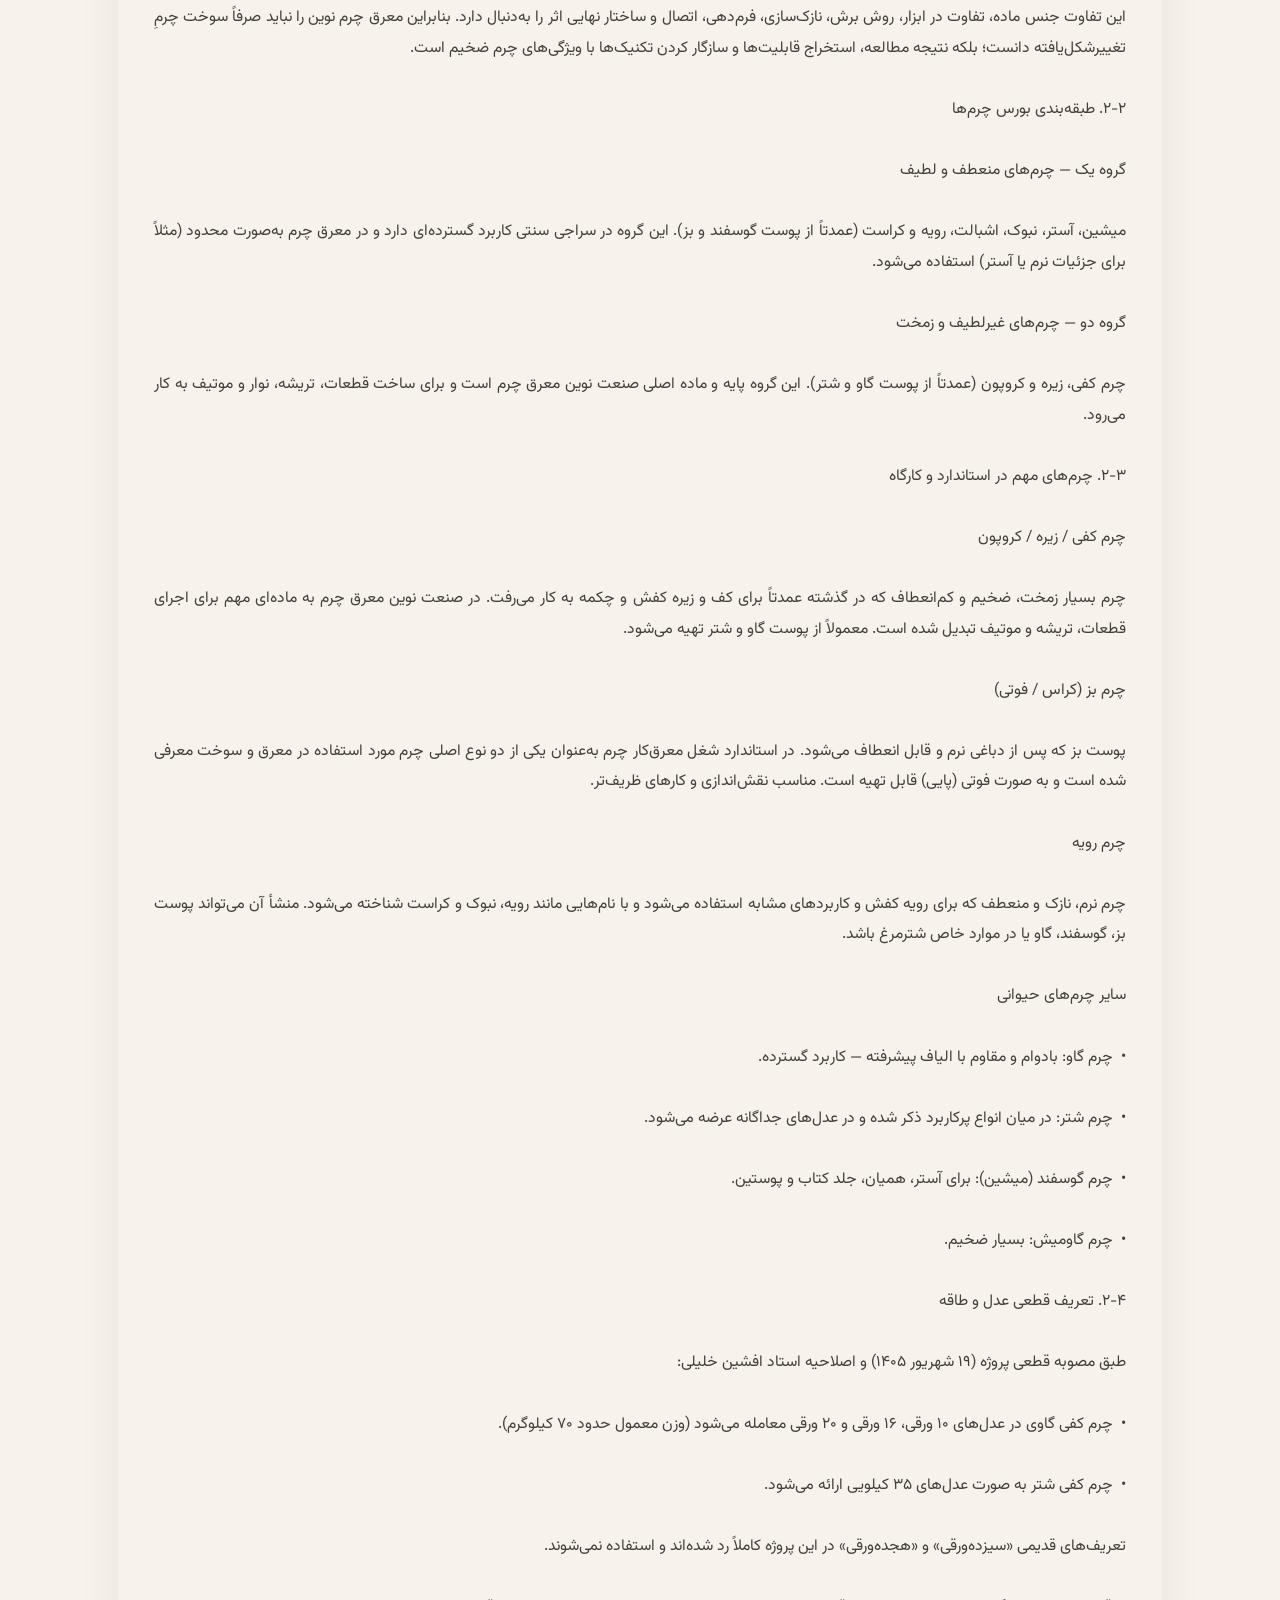
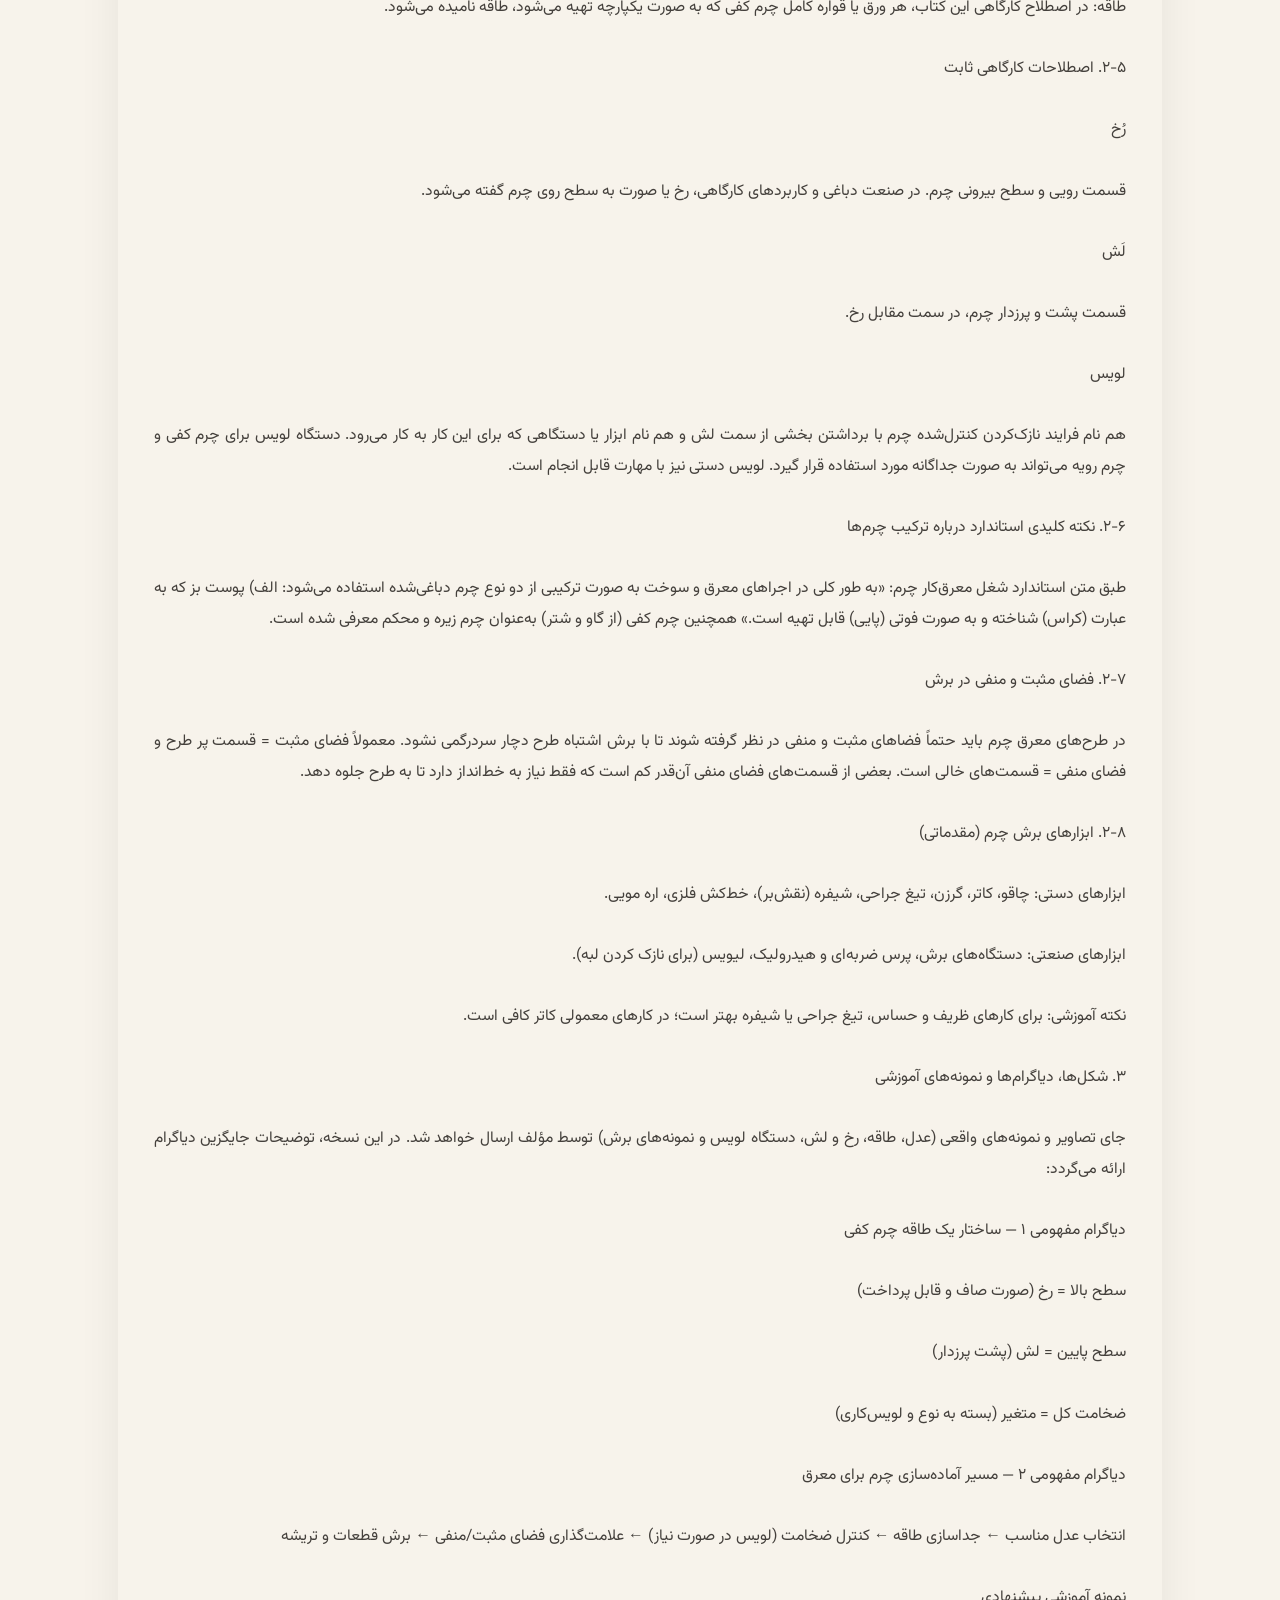
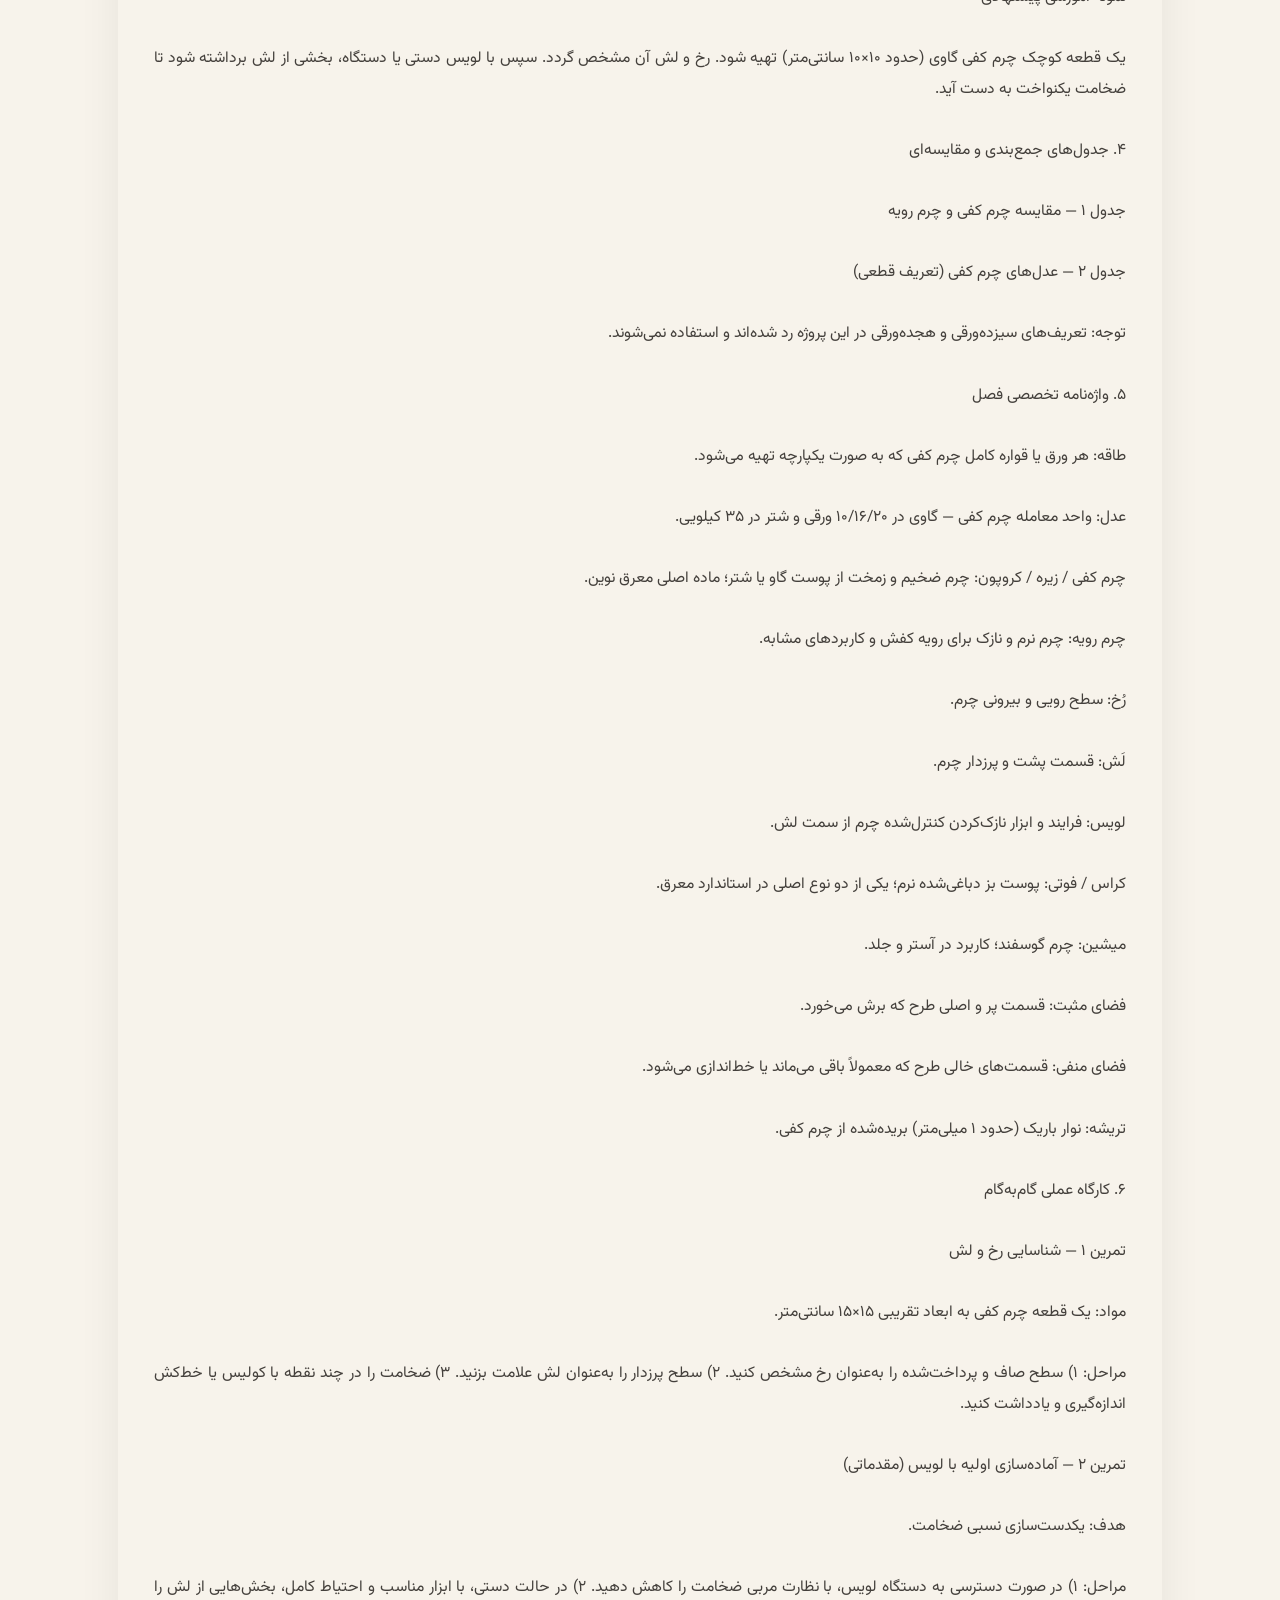
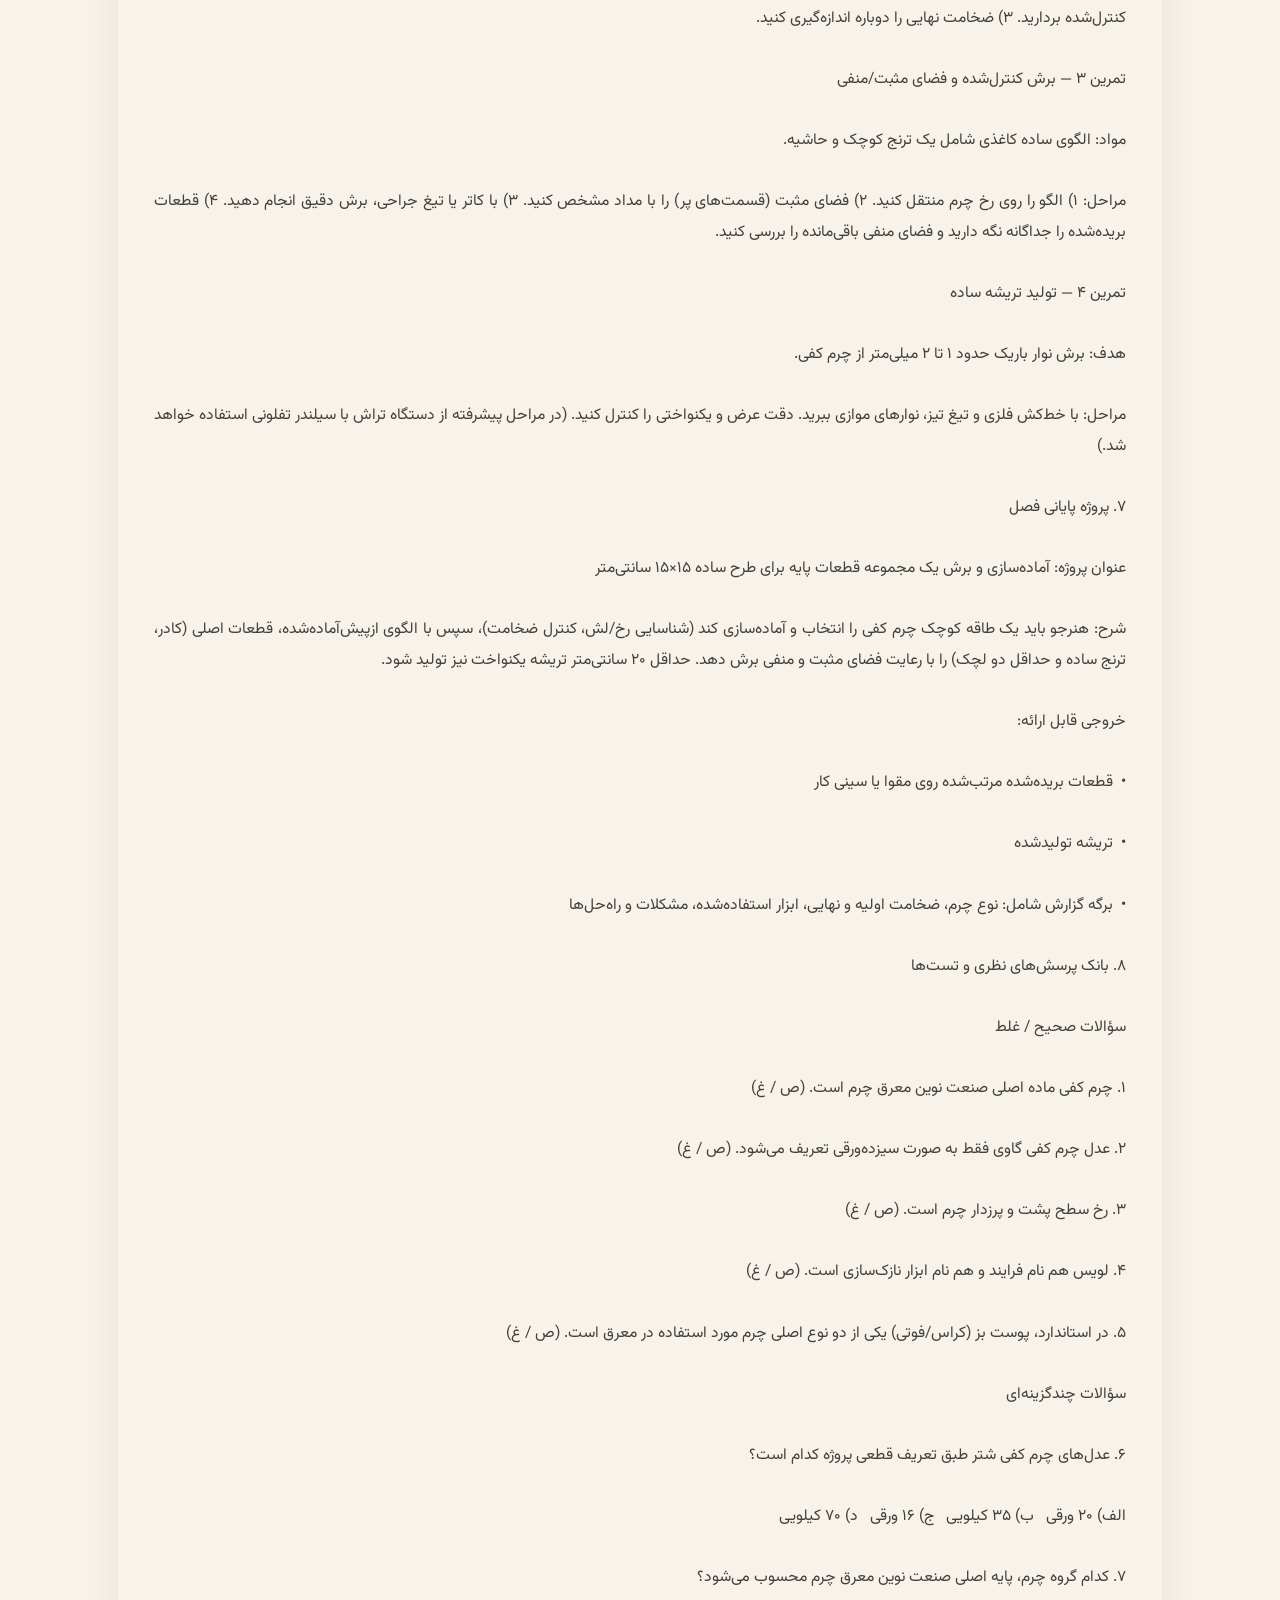
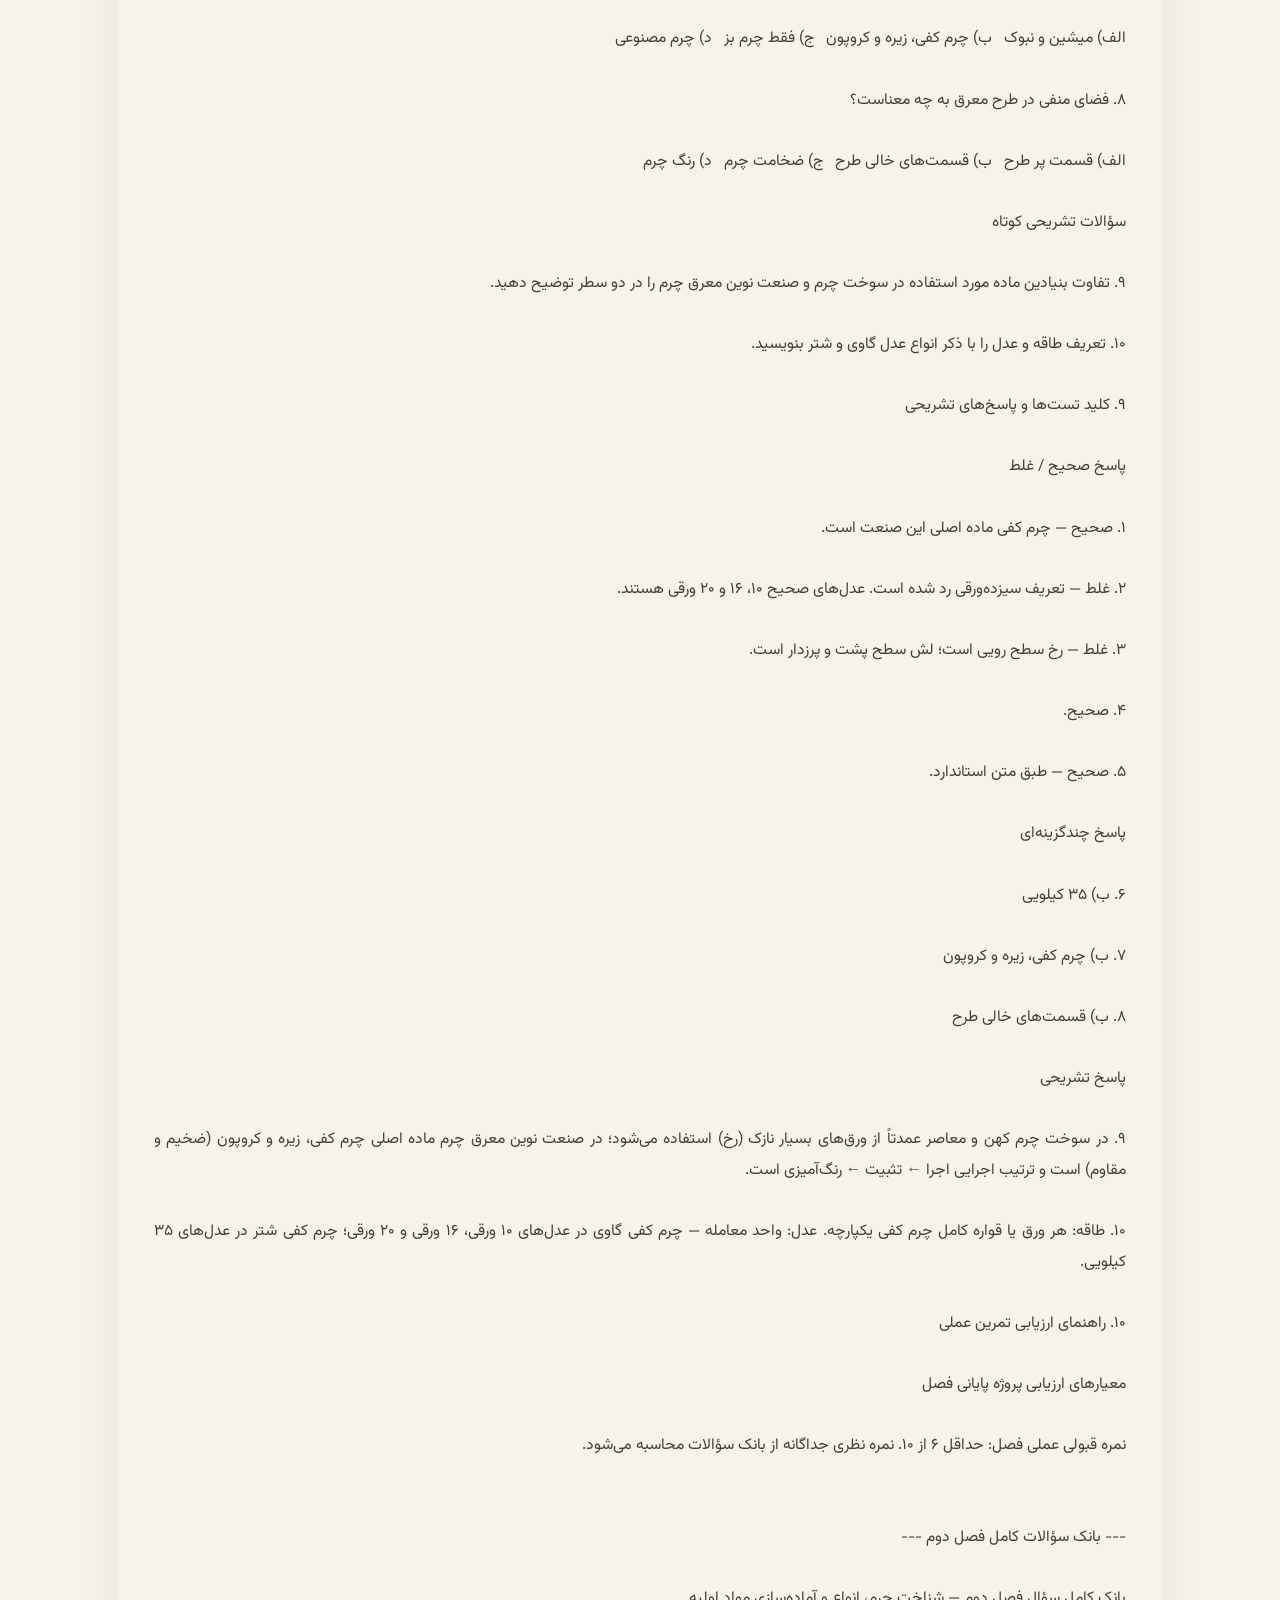
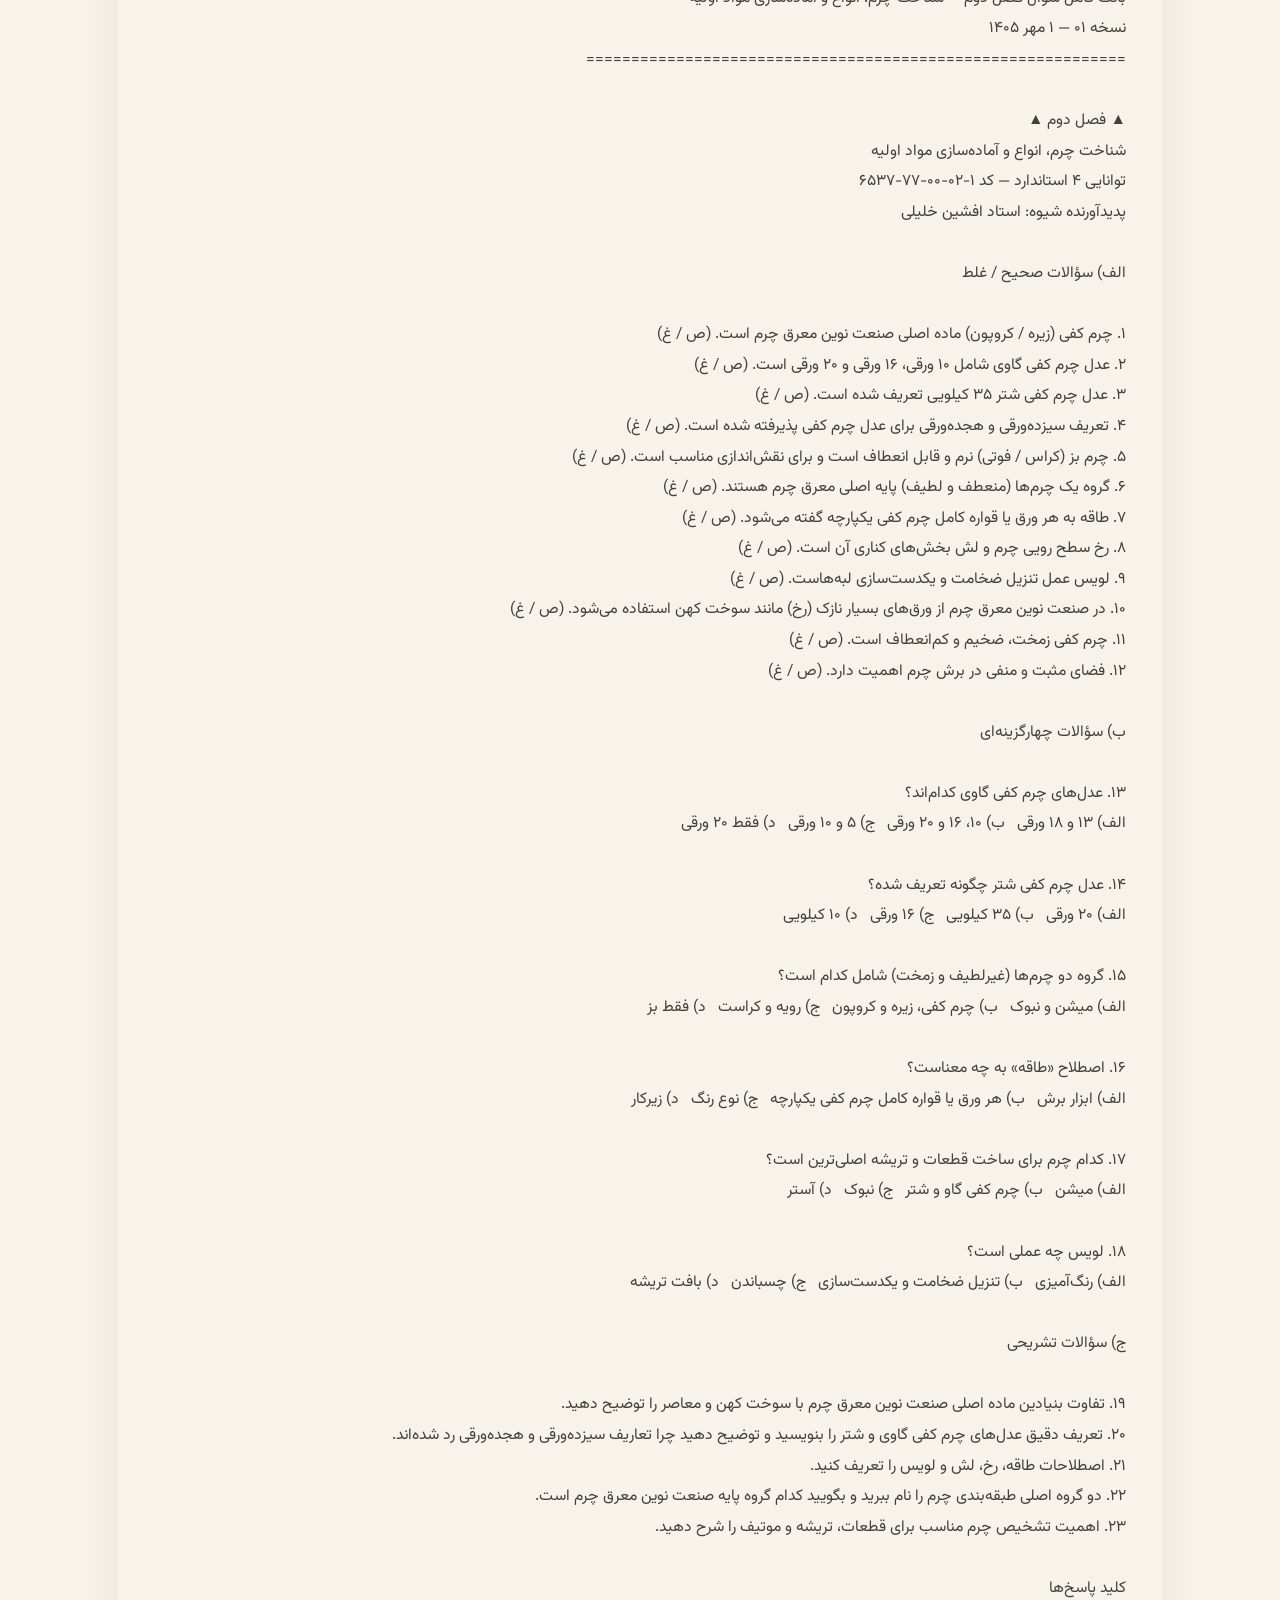
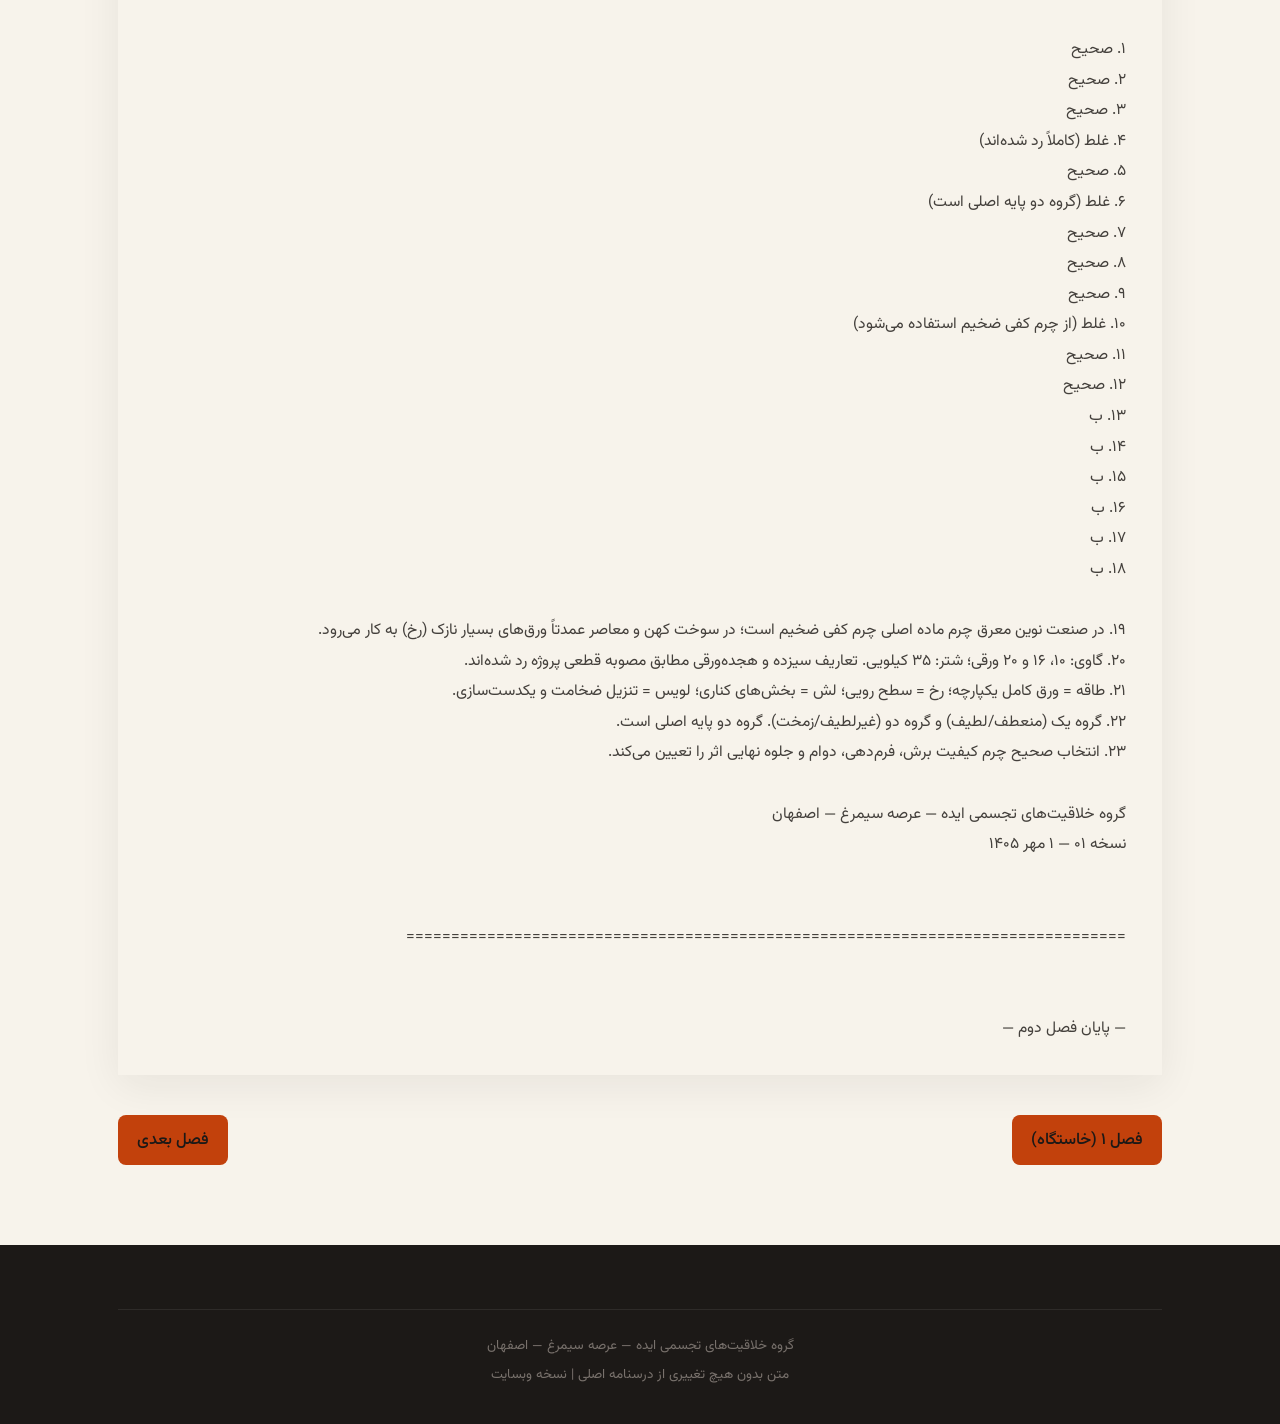
==== commit 457e1759: "بازسازی صفحه چاپی A5 فصل 2 از متن جاری فصل" ====
--- a/chapter2.html
+++ b/chapter2.html
@@ -23,6 +23,9 @@
     .chapter-nav { display: flex; justify-content: space-between; margin-top: 2.5rem; gap: 1rem; flex-wrap: wrap; }
     .chapter-nav a { padding: 0.6rem 1.2rem; background: var(--accent-soft); color: var(--accent-dark); border-radius: 8px; text-decoration: none; font-weight: 500; }
     .chapter-nav a:hover { background: var(--accent); color: #fff; }
+  .chapter-text { white-space: pre-wrap; direction: rtl; text-align: justify; font-family: 'Vazirmatn', Tahoma, sans-serif; font-size: 0.98rem; line-height: 1.95; color: var(--ink-soft); }
+    @page { size: A5; margin: 15mm 13mm 17mm; }
+    @media print { .site-header, .back-link { display: none !important; } .chapter-page { padding: 0 !important; } .chapter-body { border: 0 !important; box-shadow: none !important; padding: 0 !important; } .chapter-text { font-size: 10.5pt; } }
   </style>
 </head>
 <body>
@@ -46,109 +49,381 @@
       
       <div class="chapter-header">
         <h1>فصل دوم</h1>
-        <p class="subtitle">مبانی هنرهای تجسمی، نقاط طلایی کادر و طراحی نقوش سنتی و اسلیمی</p>
+        <p class="subtitle">شناخت چرم، مواد اولیه و اصطلاحات تخصصی</p>
       </div>
 
-      <article class="chapter-body">
-<p class="chapter-marker">▲ فصل دوم ▲</p>
-<p>طراحی نقوش سنتی و اشکال هندسی ================================================================================</p>
-<p class="chapter-marker">▲ فصل دوم ▲</p>
-<p>طراحی نقوش سنتی و اشکال هندسی مبانی هنرهای تجسمی و اسلیمی</p>
-<h4>توانایی شماره ۱ استاندارد — ۵۲ ساعت</h4>
-<p>کد استاندارد: ۱-۰۲-۰۰-۷۷-۶۵۳۷</p>
-<p class="list-item">۱. اهداف آموزشی فصل</p>
-<h4>هنرجو پس از مطالعه این فصل و انجام تمرین‌ها باید بتواند:</h4>
-<p>•  محل نقاط طلایی کادر و Super Gold Point را شناسایی و علامت‌گذاری کند. •  سه خط پایه اسلیمی (منحنی کامل، اس‌شکل، کوتاه) را ترسیم کند. •  یک‌چهارم ترنج را با ترکیب سه خط پایه بسازد و به ترنج کامل گسترش دهد. •  ترنج سینه کبوتری و ترنج شاهی را تشخیص دهد و رسم کند. •  عناصر اصلی اسلیمی (لچک، گوشه، حاشیه، شمسه، نشان، کتیبه، مشبک) را بشناسد و تعریف کند. •  ترکیب‌بندی کلاسیک ایرانی (ترنج مرکزی + لچک + گوشه + حاشیه) را با توجه به نقاط طلایی اجرا کند. •  الگوی ساده کاربردی برای معرق چرم بر اساس اصول اسلیمی طراحی کند.</p>
-<p class="list-item">۲. درسنامه و مباحث نظری</p>
-<p>۲-۱. نقاط طلایی کادر (مبانی هنرهای تجسمی) آموزش آگاهی از محل نقاط طلایی در کادرهای مختلف</p>
-<p>هر ضلع کادر با دو نشانه به سه قسمت مساوی تقسیم می‌شود. نقاط با خطی فرضی به نقطهٔ روبرو از ضلع متناظر کادر وصل می‌شوند. محل تلاقی این خطوط، نقاط طلایی آن کادر هستند و شمال‌شرقی‌ترین نقطه را Super Gold Point یا نقطهٔ طلایی ویژه می‌نامیم.</p>
-<p>کسب این توانایی شاید مهم‌ترین توانایی مبانی هنرهای تجسمی است و از اهمیت پایه‌ای و بستری در هنرهای تجسمی محسوب می‌شود.</p>
-<h4>روش تعیین نقاط طلایی:</h4>
-<p class="list-item">۱. هر ضلع کادر (مستطیل یا مربع) با دو نشانه به سه قسمت مساوی تقسیم می‌شود.</p>
-<p class="list-item">۲. از هر نقطهٔ تقسیم، خطی فرضی به نقطهٔ متناظر ضلع روبرو کشیده می‌شود.</p>
-<p class="list-item">۳. محل تلاقی این خطوط، چهار نقطهٔ طلایی کادر را تشکیل می‌دهند.</p>
-<p class="list-item">۴. در میان این نقاط، شمال‌شرقی‌ترین نقطه به‌عنوان Super Gold Point یا نقطهٔ طلایی ویژه شناخته می‌شود.</p>
-<p>اهمیت: این توانایی از مهم‌ترین مهارت‌های پایه در مبانی هنرهای تجسمی است و به‌عنوان بستری برای تمام ترکیب‌بندی‌های بعدی (از جمله ترکیب‌بندی کلاسیک ایرانی با ترنج، لچک، گوشه و حاشیه) عمل می‌کند. در معرق چرم، قرارگیری عناصر اصلی (به‌ویژه ترنج مرکزی) نسبت به این نقاط، تعادل بصری و قدرت ترکیب‌بندی را تعیین می‌کند.</p>
-<p>۲-۲. اهمیت طراحی پایه سنتی در معرق چرم طراحی نقوش سنتی و اشکال هندسی، بالاترین وزن آموزشی استاندارد شغل معرق‌کار چرم را دارد (۵۲ ساعت). کیفیت نهایی اثر معرق مستقیماً به دقت و اصالت طرح وابسته است. روش سه خط پایه که توسط مؤلف این شیوه ابداع شده، ساده‌ترین و علمی‌ترین فرمول برای ترسیم اسلیمی در این آموزش است.</p>
-<p>۲-۳. سه خط پایه اسلیمی سه خط بسیار ساده به‌عنوان پایه‌های اصلی ترسیم ترنج‌های اسلامی در نظر گرفته شده‌اند: •  خط شماره ۱ — منحنی کامل (ربع‌دایره / نیمه‌گرد): پایه اصلی فرم‌های گرد و ترنج‌گونه.</p>
-<h4>•  خط شماره ۲ — منحنی اس‌شکل (S-شکل): برای اتصال نرم و ایجاد حرکت بین عناصر.</h4>
-<p>•  خط شماره ۳ — منحنی کوتاه: برای تکمیل جزئیات و پایان‌بندی. اگر این سه شکل را بدون تغییر به همدیگر وصل کنیم، یک‌چهارم یک ترنج را تشکیل می‌دهند. با چرخاندن و تکرار این یک‌چهارم، ترنج کامل به‌دست می‌آید. در الگوسازی بعدی، گاهی یک‌چهارم یا یک‌دوم طرح به‌عنوان واحد تکرار استفاده می‌شود.</p>
-<p>۲-۴. انواع ترنج ترنج سینه کبوتری ترنجی است که همه اضلاع آن به سمت بیرون آمده و هیچ برگشتی به داخل ندارند و شکلی حدوداً برابر با سینه کبوتر ایجاد می‌کند. •  تمام خطوط و اضلاع به سمت بیرون متمایل‌اند. •  هیچ انحنای برگشتی به سمت داخل وجود ندارد. •  فرم کلی نرم، محدب و شبیه به سینه کبوتر است. •  نقطه شروع بسیاری از ترکیب‌های ترنجی در طراحی پایه سنتی است.</p>
-<p>ترنج شاهی همان ترنج سینه کبوتری است که در برخی نقاط، اضلاعش به درون برگشته و با چرخش دوباره شکل را می‌سازند. فرم نهایی شباهت به تاج یا نیم‌تاج پادشاهی دارد. •  پایه آن همان ترنج سینه کبوتری است. •  در نقاط مشخص، اضلاع به داخل برمی‌گردند و چرخش ایجاد می‌کنند. •  در ترکیب‌بندی‌های پیچیده‌تر و موتیف‌های مرکزی کاربرد بیشتری دارد.</p>
-<p>۲-۵. ترکیب‌بندی کلاسیک ایرانی</p>
-<h4>کادر‌بندی ایرانی کلاسیک از این عناصر تشکیل شده است:</h4>
-<p>•  ترنج در مرکز (ترنج شاهی یا سینه کبوتری) — فضای متمرکز داخلی که تا دو نقطه طلایی را به خود اختصاص می‌دهد. •  لچک — پس از ترنج، فضای میان کادر تا رسیدن به گوشه‌ها را پر می‌کند و با ترنج همنشین است. •  گوشه — در هر چهار سوی کادر به‌صورت قرینه و تکراری یکسان قرار می‌گیرد. •  حاشیه — کادر بسته دور که خطوط گره‌وار کادر را می‌بندد. این ساختار در کاشی، قالی، فرش و انواع مفروش‌های ایرانی ریشه دارد و در معرق چرم نیز پایه بسیاری از طرح‌های کاربردی است. توجه به نقاط طلایی در جانمایی ترنج و سایر عناصر، کیفیت ترکیب‌بندی را به‌طور چشمگیری افزایش می‌دهد.</p>
-<p>۲-۶. تعاریف عناصر اصلی اسلیمی لچک عناصر مثلثی‌مانند یا گوشه‌دار که در چهار گوشه فضای داخلی اطراف ترنج قرار می‌گیرند و فضای بین ترنج و گوشه‌های کادر را پر می‌کنند.</p>
-<p>گوشه شکل منسجمی از ترکیبات اسلیمی که فضای گوشه‌های کادر را تزئین و کامل می‌کند. گوشه‌ها در ابعاد مختلف (معمولاً از ۴ سانت به بالا) از جمله موتیف‌های پرکاربرد در معرق چرم هستند.</p>
-<p>حاشیه نوار پیرامونی تزئینی که کادر را می‌بندد و معمولاً با نقوش تکراری یا گره‌وار اجرا می‌شود.</p>
-<p>شمسه از اشکال زیبای اسلیمی است. شکلی هندسی به‌صورت معمول ستاره‌ای ۸ضلعی که به‌خوبی قابلیت تکرار دارد و یک موتیف پرکاربرد در معرق چرم است.</p>
-<p>نشان اسلیمی از مفردات طراحی اسلیمی است که در واقع ترنجی است که فقط از دو طرف قرینه می‌شود (نه مثل ترنج کامل از چهار طرف). هم نشان و هم کتیبه از موتیف‌های اصلی کاربردی در معرق چرم هستند.</p>
-<p>کتیبه ترنج ساده و کشیده‌ای است که معمولاً برای ایجاد فضا جهت خوشنویسی یا نگارگری تدوین می‌شود.</p>
-<p>مشبک به تکنیک‌های برش انواع متریال جهت ایجاد شبکه‌های زیبا و جلوه بصری گفته می‌شود.</p>
-<p class="list-item">۳. شکل‌ها، دیاگرام‌ها و نمونه‌های آموزشی</p>
-<p>جای دیاگرام‌های استخراج مستقیم از دفتر استاد (سه خط پایه + ترکیب یک‌چهارم ترنج + ترنج سینه کبوتری و شاهی + نقاط طلایی کادر) در کتاب در نظر گرفته شده است. تا زمان درج تصاویر اصلی، توضیحات مفهومی زیر ملاک تمرین است:</p>
-<p>دیاگرام مفهومی ۰ — نقاط طلایی کادر هر ضلع به سه قسمت مساوی ← خطوط فرضی متقاطع ← چهار نقطه طلایی + Super Gold Point (شمال‌شرقی‌ترین)</p>
-<p>دیاگرام مفهومی ۱ — سه خط پایه خط ۱ (منحنی کامل) + خط ۲ (اس‌شکل) + خط ۳ (کوتاه) ← اتصال بدون تغییر ← یک‌چهارم ترنج</p>
-<p>دیاگرام مفهومی ۲ — گسترش به ترنج کامل یک‌چهارم ترنج ← چرخش ۹۰ درجه و تکرار چهاربار ← ترنج کامل (سینه کبوتری یا با برگشت‌های داخلی: شاهی)</p>
-<p>دیاگرام مفهومی ۳ — ترکیب‌بندی کلاسیک ترنج مرکزی (نسبت به نقاط طلایی) ← لچک در چهار جهت داخلی ← گوشه در چهار زاویه کادر ← حاشیه پیرامونی</p>
-<p class="list-item">۴. جدول‌های جمع‌بندی و مقایسه‌ای</p>
-<p>جدول ۱ — مقایسه ترنج سینه کبوتری و ترنج شاهی</p>
-<p>جدول ۲ — عناصر ترکیب‌بندی کلاسیک</p>
-<p class="list-item">۵. واژه‌نامه تخصصی فصل</p>
-<p>نقاط طلایی | Super Gold Point | نقطه طلایی ویژه | سه خط پایه | خط منحنی کامل | خط اس‌شکل | خط کوتاه | یک‌چهارم ترنج | ترنج سینه کبوتری | ترنج شاهی | لچک | گوشه | حاشیه | شمسه | نشان اسلیمی | کتیبه | مشبک | ترکیب‌بندی کلاسیک ایرانی | موتیف</p>
-<p class="list-item">۶. کارگاه عملی گام‌به‌گام</p>
-<p>تمرین ۰ — علامت‌گذاری نقاط طلایی در یک کادر مستطیل یا مربع، هر ضلع را به سه قسمت مساوی تقسیم کنید، خطوط فرضی را رسم کنید و چهار نقطه طلایی + Super Gold Point را علامت بزنید.</p>
-<p>تمرین ۱ — رسم سه خط پایه با دست آزاد و سپس با پرگار یا شابلون، سه خط پایه را چندین بار رسم کنید تا حرکت دست روان شود.</p>
-<p>تمرین ۲ — ساخت یک‌چهارم ترنج سه خط پایه را مطابق ترتیب دفتر به هم وصل کنید و یک‌چهارم ترنج بسازید. ضخامت خط و نرمی اتصال را کنترل کنید.</p>
-<p>تمرین ۳ — ترنج کامل سینه کبوتری یک‌چهارم را چهار بار با چرخش ۹۰ درجه تکرار کنید تا ترنج سینه کبوتری کامل به‌دست آید.</p>
-<p>تمرین ۴ — تبدیل به ترنج شاهی روی ترنج سینه کبوتری، در نقاط مشخص اضلاع را به داخل برگردانید و چرخش ایجاد کنید.</p>
-<p>تمرین ۵ — ترکیب‌بندی کلاسیک ساده با نقاط طلایی در کادر مستطیل ۱۵×۲۰ سانتی‌متر: ابتدا نقاط طلایی را مشخص کنید، سپس ترنج مرکزی را نسبت به آن‌ها جانمایی کرده و چهار لچک + چهار گوشه + حاشیه ساده رسم کنید.</p>
-<p class="list-item">۷. پروژه پایانی فصل</p>
-<p>عنوان: طراحی الگوی کامل یک طرح اسلیمی کاربردی برای معرق شرح: هنرجو یک کادر ۲۰×۲۰ سانتی‌متر طراحی کند که شامل ترنج مرکزی (سینه کبوتری یا شاهی)، لچک، گوشه و حاشیه باشد. طرح باید با روش سه خط پایه ساخته شده، نقاط طلایی کادر مشخص شده و آماده انتقال به الگوی کاغذی برای برش چرم باشد. خروجی: برگه طرح نهایی + یک‌چهارم بزرگ‌نمایی‌شده با مشخص بودن سه خط پایه + علامت‌گذاری نقاط طلایی + توضیح کوتاه انتخاب نوع ترنج و جانمایی نسبت به Super Gold Point.</p>
-<p class="list-item">۸. بانک پرسش‌های نظری و تست‌ها</p>
-<p>صحیح / غلط</p>
-<p class="list-item">۱. روش سه خط پایه توسط مؤلف این شیوه ابداع شده است. (ص / غ)</p>
-<p class="list-item">۲. ترنج شاهی پایه‌اش ترنج سینه کبوتری است. (ص / غ)</p>
-<p class="list-item">۳. در ترنج سینه کبوتری اضلاع به داخل برمی‌گردند. (ص / غ)</p>
-<p class="list-item">۴. نشان اسلیمی از چهار طرف قرینه است. (ص / غ)</p>
-<p class="list-item">۵. گوشه از موتیف‌های پرکاربرد در معرق چرم است. (ص / غ)</p>
-<p class="list-item">۶. هر ضلع کادر برای یافتن نقاط طلایی به سه قسمت مساوی تقسیم می‌شود. (ص / غ)</p>
-<p class="list-item">۷. شمال‌شرقی‌ترین نقطه طلایی را Super Gold Point می‌نامند. (ص / غ)</p>
-<p class="list-item">۸. کسب توانایی نقاط طلایی از مهم‌ترین مهارت‌های مبانی هنرهای تجسمی است. (ص / غ)</p>
-<p>چندگزینه‌ای</p>
-<p class="list-item">۹. سه خط پایه اسلیمی کدام‌اند؟</p>
-<p>الف) مستقیم، شکسته، منحنی   ب) منحنی کامل، اس‌شکل، کوتاه   ج) افقی، عمودی، مورب</p>
-<p class="list-item">۱۰. ترکیب‌بندی کلاسیک ایرانی از چه عناصری تشکیل شده؟</p>
-<p>الف) فقط ترنج و حاشیه   ب) ترنج + لچک + گوشه + حاشیه   ج) شمسه و کتیبه</p>
-<p class="list-item">۱۱. شمسه معمولاً چه شکلی دارد؟</p>
-<p>الف) دایره ساده   ب) ستاره ۸ضلعی   ج) مربع</p>
-<p class="list-item">۱۲. نقاط طلایی کادر چگونه به‌دست می‌آیند؟</p>
-<p>الف) با تقسیم تصادفی   ب) تقسیم هر ضلع به سه قسمت مساوی و تلاقی خطوط فرضی   ج) فقط با پرگار</p>
-<p>تشریحی</p>
-<p class="list-item">۱۳. تفاوت ترنج سینه کبوتری و ترنج شاهی را توضیح دهید.</p>
-<p class="list-item">۱۴. مراحل ساخت یک‌چهارم ترنج با سه خط پایه را بنویسید.</p>
-<p class="list-item">۱۵. ترکیب‌بندی کلاسیک ایرانی را با ذکر نقش هر عنصر و ارتباط با نقاط طلایی شرح دهید.</p>
-<p class="list-item">۱۶. روش تعیین نقاط طلایی و Super Gold Point را گام‌به‌گام بنویسید.</p>
-<p class="list-item">۹. کلید تست‌ها و پاسخ‌های تشریحی</p>
-<p class="list-item">۱. صحیح.</p>
-<p class="list-item">۲. صحیح.</p>
-<p class="list-item">۳. غلط — در سینه کبوتری همه اضلاع به بیرون است؛ برگشت به داخل مربوط به ترنج شاهی است.</p>
-<p class="list-item">۴. غلط — نشان فقط از دو طرف قرینه می‌شود.</p>
-<p class="list-item">۵. صحیح.</p>
-<p class="list-item">۶. صحیح.</p>
-<p class="list-item">۷. صحیح.</p>
-<p class="list-item">۸. صحیح.</p>
-<p class="list-item">۹. ب) منحنی کامل، اس‌شکل، کوتاه</p>
-<p class="list-item">۱۰. ب) ترنج + لچک + گوشه + حاشیه</p>
-<p class="list-item">۱۱. ب) ستاره ۸ضلعی</p>
-<p class="list-item">۱۲. ب) تقسیم هر ضلع به سه قسمت مساوی و تلاقی خطوط فرضی</p>
-<p class="list-item">۱۳. ترنج سینه کبوتری همه اضلاعش به بیرون است و فرمی محدب شبیه سینه کبوتر دارد. ترنج شاهی بر پایه همان است اما در نقاطی اضلاع به داخل برمی‌گردند و شباهت به تاج پیدا می‌کند.</p>
-<p class="list-item">۱۴. رسم خط منحنی کامل + اتصال خط اس‌شکل + افزودن خط کوتاه ← یک‌چهارم ترنج. سپس با چرخش و تکرار به ترنج کامل می‌رسیم.</p>
-<p class="list-item">۱۵. ترنج در مرکز فضای متمرکز ایجاد می‌کند و تا دو نقطه طلایی را اشغال می‌کند؛ لچک فضای بین ترنج و گوشه‌ها را پر می‌کند؛ گوشه چهار زاویه کادر را تزئین می‌کند؛ حاشیه کادر را می‌بندد. توجه به نقاط طلایی تعادل بصری را تضمین می‌کند.</p>
-<p class="list-item">۱۶. هر ضلع را با دو نشانه به سه قسمت مساوی تقسیم می‌کنیم. خطوط فرضی بین نقاط متناظر اضلاع روبرو رسم می‌شود. محل تلاقی‌ها چهار نقطه طلایی هستند. شمال‌شرقی‌ترین آن‌ها Super Gold Point نامیده می‌شود.</p>
-<p class="list-item">۱۰. راهنمای ارزیابی تمرین عملی</p>
-<p class="chapter-marker">— پایان فصل دوم —</p>
-      </article>
+      <article class="chapter-body"><pre class="chapter-text">▲ فصل دوم ▲
+شناخت چرم، انواع و آماده‌سازی مواد اولیه
+================================================================================
+▲ فصل دوم ▲
+
+شناخت چرم، انواع و آماده‌سازی مواد اولیه
+
+توانایی شماره ۴ استاندارد معرق‌کار چرم
+
+کد استاندارد: ۱-۰۲-۰۰-۷۷-۶۵۳۷
+
+پدیدآورنده شیوه: استاد افشین خلیلی
+
+گروه خلاقیت‌های تجسمی ایده — عرصه سیمرغ — اصفهان
+
+۱. اهداف آموزشی فصل
+
+هنرجو پس از مطالعه این فصل و انجام تمرین‌های عملی باید بتواند:
+
+•  انواع اصلی چرم حیوانی مرتبط با معرق چرم را نام ببرد و ویژگی‌های هر کدام را توضیح دهد.
+
+•  تفاوت بنیادین چرم کفی (زیره / کروپون) با چرم رویه را بیان کند.
+
+•  تعریف دقیق «عدل» چرم کفی گاوی و شتر را مطابق مصوبه قطعی پروژه بیان کند.
+
+•  اصطلاحات کارگاهی طاقه، رخ، لش و لویس را با تعریف ثابت به کار ببرد.
+
+•  چرم مناسب برای اجرای قطعات، تریشه و موتیف را تشخیص دهد.
+
+•  اهمیت فضای مثبت و منفی در برش چرم را توضیح دهد.
+
+•  ابزارهای اصلی برش دستی و صنعتی چرم را بشناسد.
+
+•  آماده‌سازی اولیه چرم (لویس و کنترل ضخامت) را در سطح مقدماتی انجام دهد.
+
+۲. درسنامه و مباحث نظری
+
+۲-۱. جایگاه چرم در صنعت نوین معرق چرم
+
+چرم طبیعی ماده اصلی صنعت نوین معرق چرم است. برخلاف سوخت چرم کهن و معاصر که عمدتاً بر ورق‌های بسیار نازک (رخ) اجرا می‌شود، در این شیوه از چرم‌های ضخیم و مقاوم — به‌ویژه چرم کفی، زیره و کروپون — استفاده می‌گردد.
+
+این تفاوت جنس ماده، تفاوت در ابزار، روش برش، نازک‌سازی، فرم‌دهی، اتصال و ساختار نهایی اثر را به‌دنبال دارد. بنابراین معرق چرم نوین را نباید صرفاً سوخت چرمِ تغییرشکل‌یافته دانست؛ بلکه نتیجه مطالعه، استخراج قابلیت‌ها و سازگار کردن تکنیک‌ها با ویژگی‌های چرم ضخیم است.
+
+۲-۲. طبقه‌بندی بورس چرم‌ها
+
+گروه یک — چرم‌های منعطف و لطیف
+
+میشین، آستر، نبوک، اشبالت، رویه و کراست (عمدتاً از پوست گوسفند و بز). این گروه در سراجی سنتی کاربرد گسترده‌ای دارد و در معرق چرم به‌صورت محدود (مثلاً برای جزئیات نرم یا آستر) استفاده می‌شود.
+
+گروه دو — چرم‌های غیرلطیف و زمخت
+
+چرم کفی، زیره و کروپون (عمدتاً از پوست گاو و شتر). این گروه پایه و ماده اصلی صنعت نوین معرق چرم است و برای ساخت قطعات، تریشه، نوار و موتیف به کار می‌رود.
+
+۲-۳. چرم‌های مهم در استاندارد و کارگاه
+
+چرم کفی / زیره / کروپون
+
+چرم بسیار زمخت، ضخیم و کم‌انعطاف که در گذشته عمدتاً برای کف و زیره کفش و چکمه به کار می‌رفت. در صنعت نوین معرق چرم به ماده‌ای مهم برای اجرای قطعات، تریشه و موتیف تبدیل شده است. معمولاً از پوست گاو و شتر تهیه می‌شود.
+
+چرم بز (کراس / فوتی)
+
+پوست بز که پس از دباغی نرم و قابل انعطاف می‌شود. در استاندارد شغل معرق‌کار چرم به‌عنوان یکی از دو نوع اصلی چرم مورد استفاده در معرق و سوخت معرفی شده است و به صورت فوتی (پایی) قابل تهیه است. مناسب نقش‌اندازی و کارهای ظریف‌تر.
+
+چرم رویه
+
+چرم نرم، نازک و منعطف که برای رویه کفش و کاربردهای مشابه استفاده می‌شود و با نام‌هایی مانند رویه، نبوک و کراست شناخته می‌شود. منشأ آن می‌تواند پوست بز، گوسفند، گاو یا در موارد خاص شترمرغ باشد.
+
+سایر چرم‌های حیوانی
+
+•  چرم گاو: بادوام و مقاوم با الیاف پیشرفته — کاربرد گسترده.
+
+•  چرم شتر: در میان انواع پرکاربرد ذکر شده و در عدل‌های جداگانه عرضه می‌شود.
+
+•  چرم گوسفند (میشین): برای آستر، همیان، جلد کتاب و پوستین.
+
+•  چرم گاومیش: بسیار ضخیم.
+
+۲-۴. تعریف قطعی عدل و طاقه
+
+طبق مصوبه قطعی پروژه (۱۹ شهریور ۱۴۰۵) و اصلاحیه استاد افشین خلیلی:
+
+•  چرم کفی گاوی در عدل‌های ۱۰ ورقی، ۱۶ ورقی و ۲۰ ورقی معامله می‌شود (وزن معمول حدود ۷۰ کیلوگرم).
+
+•  چرم کفی شتر به صورت عدل‌های ۳۵ کیلویی ارائه می‌شود.
+
+تعریف‌های قدیمی «سیزده‌ورقی» و «هجده‌ورقی» در این پروژه کاملاً رد شده‌اند و استفاده نمی‌شوند.
+
+طاقه: در اصطلاح کارگاهی این کتاب، هر ورق یا قواره کامل چرم کفی که به صورت یکپارچه تهیه می‌شود، طاقه نامیده می‌شود.
+
+۲-۵. اصطلاحات کارگاهی ثابت
+
+رُخ
+
+قسمت رویی و سطح بیرونی چرم. در صنعت دباغی و کاربردهای کارگاهی، رخ یا صورت به سطح روی چرم گفته می‌شود.
+
+لَش
+
+قسمت پشت و پرزدار چرم، در سمت مقابل رخ.
+
+لویس
+
+هم نام فرایند نازک‌کردن کنترل‌شده چرم با برداشتن بخشی از سمت لش و هم نام ابزار یا دستگاهی که برای این کار به کار می‌رود. دستگاه لویس برای چرم کفی و چرم رویه می‌تواند به صورت جداگانه مورد استفاده قرار گیرد. لویس دستی نیز با مهارت قابل انجام است.
+
+۲-۶. نکته کلیدی استاندارد درباره ترکیب چرم‌ها
+
+طبق متن استاندارد شغل معرق‌کار چرم: «به طور کلی در اجراهای معرق و سوخت به صورت ترکیبی از دو نوع چرم دباغی‌شده استفاده می‌شود: الف) پوست بز که به عبارت (کراس) شناخته و به صورت فوتی (پایی) قابل تهیه است.» همچنین چرم کفی (از گاو و شتر) به‌عنوان چرم زیره و محکم معرفی شده است.
+
+۲-۷. فضای مثبت و منفی در برش
+
+در طرح‌های معرق چرم باید حتماً فضاهای مثبت و منفی در نظر گرفته شوند تا با برش اشتباه طرح دچار سردرگمی نشود. معمولاً فضای مثبت = قسمت پر طرح و فضای منفی = قسمت‌های خالی است. بعضی از قسمت‌های فضای منفی آن‌قدر کم است که فقط نیاز به خط‌انداز دارد تا به طرح جلوه دهد.
+
+۲-۸. ابزارهای برش چرم (مقدماتی)
+
+ابزارهای دستی: چاقو، کاتر، گرزن، تیغ جراحی، شیفره (نقش‌بر)، خط‌کش فلزی، اره مویی.
+
+ابزارهای صنعتی: دستگاه‌های برش، پرس ضربه‌ای و هیدرولیک، لیویس (برای نازک کردن لبه).
+
+نکته آموزشی: برای کارهای ظریف و حساس، تیغ جراحی یا شیفره بهتر است؛ در کارهای معمولی کاتر کافی است.
+
+۳. شکل‌ها، دیاگرام‌ها و نمونه‌های آموزشی
+
+جای تصاویر و نمونه‌های واقعی (عدل، طاقه، رخ و لش، دستگاه لویس و نمونه‌های برش) توسط مؤلف ارسال خواهد شد. در این نسخه، توضیحات جایگزین دیاگرام ارائه می‌گردد:
+
+دیاگرام مفهومی ۱ — ساختار یک طاقه چرم کفی
+
+سطح بالا = رخ (صورت صاف و قابل پرداخت)
+
+سطح پایین = لش (پشت پرزدار)
+
+ضخامت کل = متغیر (بسته به نوع و لویس‌کاری)
+
+دیاگرام مفهومی ۲ — مسیر آماده‌سازی چرم برای معرق
+
+انتخاب عدل مناسب ← جداسازی طاقه ← کنترل ضخامت (لویس در صورت نیاز) ← علامت‌گذاری فضای مثبت/منفی ← برش قطعات و تریشه
+
+نمونه آموزشی پیشنهادی
+
+یک قطعه کوچک چرم کفی گاوی (حدود ۱۰×۱۰ سانتی‌متر) تهیه شود. رخ و لش آن مشخص گردد. سپس با لویس دستی یا دستگاه، بخشی از لش برداشته شود تا ضخامت یکنواخت به دست آید.
+
+۴. جدول‌های جمع‌بندی و مقایسه‌ای
+
+جدول ۱ — مقایسه چرم کفی و چرم رویه
+
+جدول ۲ — عدل‌های چرم کفی (تعریف قطعی)
+
+توجه: تعریف‌های سیزده‌ورقی و هجده‌ورقی در این پروژه رد شده‌اند و استفاده نمی‌شوند.
+
+۵. واژه‌نامه تخصصی فصل
+
+طاقه: هر ورق یا قواره کامل چرم کفی که به صورت یکپارچه تهیه می‌شود.
+
+عدل: واحد معامله چرم کفی — گاوی در ۱۰/۱۶/۲۰ ورقی و شتر در ۳۵ کیلویی.
+
+چرم کفی / زیره / کروپون: چرم ضخیم و زمخت از پوست گاو یا شتر؛ ماده اصلی معرق نوین.
+
+چرم رویه: چرم نرم و نازک برای رویه کفش و کاربردهای مشابه.
+
+رُخ: سطح رویی و بیرونی چرم.
+
+لَش: قسمت پشت و پرزدار چرم.
+
+لویس: فرایند و ابزار نازک‌کردن کنترل‌شده چرم از سمت لش.
+
+کراس / فوتی: پوست بز دباغی‌شده نرم؛ یکی از دو نوع اصلی در استاندارد معرق.
+
+میشین: چرم گوسفند؛ کاربرد در آستر و جلد.
+
+فضای مثبت: قسمت پر و اصلی طرح که برش می‌خورد.
+
+فضای منفی: قسمت‌های خالی طرح که معمولاً باقی می‌ماند یا خط‌اندازی می‌شود.
+
+تریشه: نوار باریک (حدود ۱ میلی‌متر) بریده‌شده از چرم کفی.
+
+۶. کارگاه عملی گام‌به‌گام
+
+تمرین ۱ — شناسایی رخ و لش
+
+مواد: یک قطعه چرم کفی به ابعاد تقریبی ۱۵×۱۵ سانتی‌متر.
+
+مراحل: ۱) سطح صاف و پرداخت‌شده را به‌عنوان رخ مشخص کنید. ۲) سطح پرزدار را به‌عنوان لش علامت بزنید. ۳) ضخامت را در چند نقطه با کولیس یا خط‌کش اندازه‌گیری و یادداشت کنید.
+
+تمرین ۲ — آماده‌سازی اولیه با لویس (مقدماتی)
+
+هدف: یکدست‌سازی نسبی ضخامت.
+
+مراحل: ۱) در صورت دسترسی به دستگاه لویس، با نظارت مربی ضخامت را کاهش دهید. ۲) در حالت دستی، با ابزار مناسب و احتیاط کامل، بخش‌هایی از لش را کنترل‌شده بردارید. ۳) ضخامت نهایی را دوباره اندازه‌گیری کنید.
+
+تمرین ۳ — برش کنترل‌شده و فضای مثبت/منفی
+
+مواد: الگوی ساده کاغذی شامل یک ترنج کوچک و حاشیه.
+
+مراحل: ۱) الگو را روی رخ چرم منتقل کنید. ۲) فضای مثبت (قسمت‌های پر) را با مداد مشخص کنید. ۳) با کاتر یا تیغ جراحی، برش دقیق انجام دهید. ۴) قطعات بریده‌شده را جداگانه نگه دارید و فضای منفی باقی‌مانده را بررسی کنید.
+
+تمرین ۴ — تولید تریشه ساده
+
+هدف: برش نوار باریک حدود ۱ تا ۲ میلی‌متر از چرم کفی.
+
+مراحل: با خط‌کش فلزی و تیغ تیز، نوارهای موازی ببرید. دقت عرض و یکنواختی را کنترل کنید. (در مراحل پیشرفته از دستگاه تراش با سیلندر تفلونی استفاده خواهد شد.)
+
+۷. پروژه پایانی فصل
+
+عنوان پروژه: آماده‌سازی و برش یک مجموعه قطعات پایه برای طرح ساده ۱۵×۱۵ سانتی‌متر
+
+شرح: هنرجو باید یک طاقه کوچک چرم کفی را انتخاب و آماده‌سازی کند (شناسایی رخ/لش، کنترل ضخامت)، سپس با الگوی ازپیش‌آماده‌شده، قطعات اصلی (کادر، ترنج ساده و حداقل دو لچک) را با رعایت فضای مثبت و منفی برش دهد. حداقل ۲۰ سانتی‌متر تریشه یکنواخت نیز تولید شود.
+
+خروجی قابل ارائه:
+
+•  قطعات بریده‌شده مرتب‌شده روی مقوا یا سینی کار
+
+•  تریشه تولیدشده
+
+•  برگه گزارش شامل: نوع چرم، ضخامت اولیه و نهایی، ابزار استفاده‌شده، مشکلات و راه‌حل‌ها
+
+۸. بانک پرسش‌های نظری و تست‌ها
+
+سؤالات صحیح / غلط
+
+۱. چرم کفی ماده اصلی صنعت نوین معرق چرم است. (ص / غ)
+
+۲. عدل چرم کفی گاوی فقط به صورت سیزده‌ورقی تعریف می‌شود. (ص / غ)
+
+۳. رخ سطح پشت و پرزدار چرم است. (ص / غ)
+
+۴. لویس هم نام فرایند و هم نام ابزار نازک‌سازی است. (ص / غ)
+
+۵. در استاندارد، پوست بز (کراس/فوتی) یکی از دو نوع اصلی چرم مورد استفاده در معرق است. (ص / غ)
+
+سؤالات چندگزینه‌ای
+
+۶. عدل‌های چرم کفی شتر طبق تعریف قطعی پروژه کدام است؟
+
+الف) ۲۰ ورقی   ب) ۳۵ کیلویی   ج) ۱۶ ورقی   د) ۷۰ کیلویی
+
+۷. کدام گروه چرم، پایه اصلی صنعت نوین معرق چرم محسوب می‌شود؟
+
+الف) میشین و نبوک   ب) چرم کفی، زیره و کروپون   ج) فقط چرم بز   د) چرم مصنوعی
+
+۸. فضای منفی در طرح معرق به چه معناست؟
+
+الف) قسمت پر طرح   ب) قسمت‌های خالی طرح   ج) ضخامت چرم   د) رنگ چرم
+
+سؤالات تشریحی کوتاه
+
+۹. تفاوت بنیادین ماده مورد استفاده در سوخت چرم و صنعت نوین معرق چرم را در دو سطر توضیح دهید.
+
+۱۰. تعریف طاقه و عدل را با ذکر انواع عدل گاوی و شتر بنویسید.
+
+۹. کلید تست‌ها و پاسخ‌های تشریحی
+
+پاسخ صحیح / غلط
+
+۱. صحیح — چرم کفی ماده اصلی این صنعت است.
+
+۲. غلط — تعریف سیزده‌ورقی رد شده است. عدل‌های صحیح ۱۰، ۱۶ و ۲۰ ورقی هستند.
+
+۳. غلط — رخ سطح رویی است؛ لش سطح پشت و پرزدار است.
+
+۴. صحیح.
+
+۵. صحیح — طبق متن استاندارد.
+
+پاسخ چندگزینه‌ای
+
+۶. ب) ۳۵ کیلویی
+
+۷. ب) چرم کفی، زیره و کروپون
+
+۸. ب) قسمت‌های خالی طرح
+
+پاسخ تشریحی
+
+۹. در سوخت چرم کهن و معاصر عمدتاً از ورق‌های بسیار نازک (رخ) استفاده می‌شود؛ در صنعت نوین معرق چرم ماده اصلی چرم کفی، زیره و کروپون (ضخیم و مقاوم) است و ترتیب اجرایی اجرا ← تثبیت ← رنگ‌آمیزی است.
+
+۱۰. طاقه: هر ورق یا قواره کامل چرم کفی یکپارچه. عدل: واحد معامله — چرم کفی گاوی در عدل‌های ۱۰ ورقی، ۱۶ ورقی و ۲۰ ورقی؛ چرم کفی شتر در عدل‌های ۳۵ کیلویی.
+
+۱۰. راهنمای ارزیابی تمرین عملی
+
+معیارهای ارزیابی پروژه پایانی فصل
+
+نمره قبولی عملی فصل: حداقل ۶ از ۱۰. نمره نظری جداگانه از بانک سؤالات محاسبه می‌شود.
+
+
+--- بانک سؤالات کامل فصل دوم ---
+
+بانک کامل سؤال فصل دوم — شناخت چرم، انواع و آماده‌سازی مواد اولیه
+نسخه ۰۱ — ۱ مهر ۱۴۰۵
+============================================================
+
+▲ فصل دوم ▲
+شناخت چرم، انواع و آماده‌سازی مواد اولیه
+توانایی ۴ استاندارد — کد ۱-۰۲-۰۰-۷۷-۶۵۳۷
+پدیدآورنده شیوه: استاد افشین خلیلی
+
+الف) سؤالات صحیح / غلط
+
+۱. چرم کفی (زیره / کروپون) ماده اصلی صنعت نوین معرق چرم است. (ص / غ)
+۲. عدل چرم کفی گاوی شامل ۱۰ ورقی، ۱۶ ورقی و ۲۰ ورقی است. (ص / غ)
+۳. عدل چرم کفی شتر ۳۵ کیلویی تعریف شده است. (ص / غ)
+۴. تعریف سیزده‌ورقی و هجده‌ورقی برای عدل چرم کفی پذیرفته شده است. (ص / غ)
+۵. چرم بز (کراس / فوتی) نرم و قابل انعطاف است و برای نقش‌اندازی مناسب است. (ص / غ)
+۶. گروه یک چرم‌ها (منعطف و لطیف) پایه اصلی معرق چرم هستند. (ص / غ)
+۷. طاقه به هر ورق یا قواره کامل چرم کفی یکپارچه گفته می‌شود. (ص / غ)
+۸. رخ سطح رویی چرم و لش بخش‌های کناری آن است. (ص / غ)
+۹. لویس عمل تنزیل ضخامت و یکدست‌سازی لبه‌هاست. (ص / غ)
+۱۰. در صنعت نوین معرق چرم از ورق‌های بسیار نازک (رخ) مانند سوخت کهن استفاده می‌شود. (ص / غ)
+۱۱. چرم کفی زمخت، ضخیم و کم‌انعطاف است. (ص / غ)
+۱۲. فضای مثبت و منفی در برش چرم اهمیت دارد. (ص / غ)
+
+ب) سؤالات چهارگزینه‌ای
+
+۱۳. عدل‌های چرم کفی گاوی کدام‌اند؟
+الف) ۱۳ و ۱۸ ورقی   ب) ۱۰، ۱۶ و ۲۰ ورقی   ج) ۵ و ۱۰ ورقی   د) فقط ۲۰ ورقی
+
+۱۴. عدل چرم کفی شتر چگونه تعریف شده؟
+الف) ۲۰ ورقی   ب) ۳۵ کیلویی   ج) ۱۶ ورقی   د) ۱۰ کیلویی
+
+۱۵. گروه دو چرم‌ها (غیرلطیف و زمخت) شامل کدام است؟
+الف) میشن و نبوک   ب) چرم کفی، زیره و کروپون   ج) رویه و کراست   د) فقط بز
+
+۱۶. اصطلاح «طاقه» به چه معناست؟
+الف) ابزار برش   ب) هر ورق یا قواره کامل چرم کفی یکپارچه   ج) نوع رنگ   د) زیرکار
+
+۱۷. کدام چرم برای ساخت قطعات و تریشه اصلی‌ترین است؟
+الف) میشن   ب) چرم کفی گاو و شتر   ج) نبوک   د) آستر
+
+۱۸. لویس چه عملی است؟
+الف) رنگ‌آمیزی   ب) تنزیل ضخامت و یکدست‌سازی   ج) چسباندن   د) بافت تریشه
+
+ج) سؤالات تشریحی
+
+۱۹. تفاوت بنیادین ماده اصلی صنعت نوین معرق چرم با سوخت کهن و معاصر را توضیح دهید.
+۲۰. تعریف دقیق عدل‌های چرم کفی گاوی و شتر را بنویسید و توضیح دهید چرا تعاریف سیزده‌ورقی و هجده‌ورقی رد شده‌اند.
+۲۱. اصطلاحات طاقه، رخ، لش و لویس را تعریف کنید.
+۲۲. دو گروه اصلی طبقه‌بندی چرم را نام ببرید و بگویید کدام گروه پایه صنعت نوین معرق چرم است.
+۲۳. اهمیت تشخیص چرم مناسب برای قطعات، تریشه و موتیف را شرح دهید.
+
+کلید پاسخ‌ها
+
+۱. صحیح
+۲. صحیح
+۳. صحیح
+۴. غلط (کاملاً رد شده‌اند)
+۵. صحیح
+۶. غلط (گروه دو پایه اصلی است)
+۷. صحیح
+۸. صحیح
+۹. صحیح
+۱۰. غلط (از چرم کفی ضخیم استفاده می‌شود)
+۱۱. صحیح
+۱۲. صحیح
+۱۳. ب
+۱۴. ب
+۱۵. ب
+۱۶. ب
+۱۷. ب
+۱۸. ب
+
+۱۹. در صنعت نوین معرق چرم ماده اصلی چرم کفی ضخیم است؛ در سوخت کهن و معاصر عمدتاً ورق‌های بسیار نازک (رخ) به کار می‌رود.
+۲۰. گاوی: ۱۰، ۱۶ و ۲۰ ورقی؛ شتر: ۳۵ کیلویی. تعاریف سیزده و هجده‌ورقی مطابق مصوبه قطعی پروژه رد شده‌اند.
+۲۱. طاقه = ورق کامل یکپارچه؛ رخ = سطح رویی؛ لش = بخش‌های کناری؛ لویس = تنزیل ضخامت و یکدست‌سازی.
+۲۲. گروه یک (منعطف/لطیف) و گروه دو (غیرلطیف/زمخت). گروه دو پایه اصلی است.
+۲۳. انتخاب صحیح چرم کیفیت برش، فرم‌دهی، دوام و جلوه نهایی اثر را تعیین می‌کند.
+
+گروه خلاقیت‌های تجسمی ایده — عرصه سیمرغ — اصفهان
+نسخه ۰۱ — ۱ مهر ۱۴۰۵
+
+
+================================================================================
+
+
+— پایان فصل دوم —
+</pre></article>
 
       <div class="chapter-nav">
         <a href="../index.html#chapter1">فصل ۱ (خاستگاه)</a>
--- a/css/style.css
+++ b/css/style.css
@@ -1,110 +1,105 @@
-/* صنعت نوین معرق چرم — Website Styles */
+/* مرجع رسمی صنعت نوین معرق چرم — Static Rebuild */
+@import url('https://fonts.googleapis.com/css2?family=Noto+Naskh+Arabic:wght@400;500;600;700&family=Vazirmatn:wght@300;400;500;600;700&display=swap');
 :root {
-  --bg: #f8f5f0;
-  --bg-alt: #f0ebe3;
-  --paper: #fffdf9;
+  --bg: #f7f3eb;
+  --bg-alt: #efe8db;
+  --surface: #fffcf7;
   --ink: #1c1917;
   --ink-soft: #44403c;
   --muted: #78716c;
-  --accent: #0f766e;
-  --accent-soft: #ccfbf1;
-  --accent-dark: #115e59;
-  --border: #e7e5e4;
-  --shadow: 0 4px 24px rgba(28, 25, 23, 0.06);
-  --radius: 12px;
-  --font-body: 'Vazirmatn', 'Noto Naskh Arabic', system-ui, sans-serif;
-  --font-display: 'Noto Naskh Arabic', 'Vazirmatn', serif;
-  --max-w: 1100px;
-  --header-h: 68px;
+  --accent: #9a3412;
+  --accent-soft: #c2410c;
+  --line: rgba(28, 25, 23, 0.1);
+  --shadow: 0 10px 40px rgba(28, 25, 23, 0.07);
+  --shadow-lg: 0 20px 50px rgba(28, 25, 23, 0.1);
+  --font: 'Vazirmatn', 'Noto Naskh Arabic', system-ui, sans-serif;
+  --display: 'Noto Naskh Arabic', 'Vazirmatn', serif;
+  --max: 1100px;
+  --header: 72px;
 }
 *, *::before, *::after { box-sizing: border-box; margin: 0; padding: 0; }
-html { scroll-behavior: smooth; scroll-padding-top: calc(var(--header-h) + 16px); }
-body { font-family: var(--font-body); background: var(--bg); color: var(--ink); line-height: 1.8; font-size: 16.5px; -webkit-font-smoothing: antialiased; }
-.site-header { position: sticky; top: 0; z-index: 100; background: rgba(248, 245, 240, 0.92); backdrop-filter: blur(12px); border-bottom: 1px solid var(--border); height: var(--header-h); }
-.header-inner { max-width: var(--max-w); margin: 0 auto; padding: 0 1.5rem; height: 100%; display: flex; align-items: center; justify-content: space-between; gap: 1.5rem; }
-.logo { display: flex; align-items: center; gap: 0.5rem; font-weight: 600; font-size: 1.05rem; color: var(--ink); text-decoration: none; }
-.logo-mark { color: var(--accent); font-size: 1.2rem; }
-.main-nav { display: flex; gap: 0.25rem; }
-.nav-link { padding: 0.4rem 0.85rem; border-radius: 8px; color: var(--ink-soft); text-decoration: none; font-size: 0.92rem; font-weight: 500; transition: all 0.2s ease; }
-.nav-link:hover, .nav-link.active { background: var(--accent-soft); color: var(--accent-dark); }
-.menu-toggle { display: none; background: none; border: none; font-size: 1.5rem; cursor: pointer; color: var(--ink); }
-.hero { position: relative; min-height: 78vh; display: flex; align-items: center; justify-content: center; text-align: center; padding: 4rem 1.5rem 5rem; overflow: hidden; background: linear-gradient(165deg, #f8f5f0 0%, #e8f5f3 50%, #f0ebe3 100%); }
-.hero-content { position: relative; z-index: 2; max-width: 720px; }
-.hero-eyebrow { font-size: 0.9rem; font-weight: 500; color: var(--accent); letter-spacing: 0.04em; margin-bottom: 1rem; }
-.hero-title { font-family: var(--font-display); font-size: clamp(2.6rem, 7vw, 4.2rem); font-weight: 700; line-height: 1.25; color: var(--ink); margin-bottom: 1rem; }
-.hero-subtitle { font-size: 1.25rem; color: var(--ink-soft); margin-bottom: 1.5rem; }
-.hero-meta { display: flex; flex-wrap: wrap; justify-content: center; gap: 0.5rem 1rem; font-size: 0.9rem; color: var(--muted); margin-bottom: 2.25rem; }
+html { scroll-behavior: smooth; scroll-padding-top: calc(var(--header) + 18px); }
+body { font-family: var(--font); background: var(--bg); color: var(--ink); line-height: 1.85; font-size: 16.5px; -webkit-font-smoothing: antialiased; }
+body::before { content: ""; position: fixed; inset: 0; background-image: url("data:image/svg+xml,%3Csvg viewBox='0 0 200 200' xmlns='http://www.w3.org/2000/svg'%3E%3Cfilter id='n'%3E%3CfeTurbulence type='fractalNoise' baseFrequency='0.9' numOctaves='4' stitchTiles='stitch'/%3E%3C/filter%3E%3Crect width='100%25' height='100%25' filter='url(%23n)' opacity='0.03'/%3E%3C/svg%3E"); pointer-events: none; z-index: 9999; }
+.site-header { position: sticky; top: 0; z-index: 100; height: var(--header); background: rgba(247, 243, 235, 0.9); backdrop-filter: blur(14px); border-bottom: 1px solid var(--line); }
+.header-inner { max-width: var(--max); margin: 0 auto; padding: 0 1.75rem; height: 100%; display: flex; align-items: center; justify-content: space-between; }
+.logo { display: flex; align-items: center; gap: 0.7rem; text-decoration: none; color: var(--ink); font-weight: 600; font-size: 1.05rem; }
+.logo-mark { width: 32px; height: 32px; border: 2px solid var(--accent); display: grid; place-items: center; font-size: 0.75rem; font-weight: 700; color: var(--accent); }
+.main-nav { display: flex; gap: 0.2rem; }
+.nav-link { padding: 0.45rem 0.95rem; color: var(--ink-soft); text-decoration: none; font-size: 0.9rem; font-weight: 500; border-radius: 4px; transition: all 0.2s; }
+.nav-link:hover, .nav-link.active { color: var(--accent); background: rgba(154, 52, 18, 0.07); }
+.menu-toggle { display: none; background: none; border: none; font-size: 1.5rem; color: var(--ink); cursor: pointer; }
+.hero { position: relative; min-height: 88vh; display: flex; align-items: center; justify-content: center; text-align: center; padding: 5rem 1.5rem 6rem; overflow: hidden; background: linear-gradient(165deg, #f7f3eb 0%, #efe8db 50%, #f7f3eb 100%); }
+.hero::before { content: ""; position: absolute; inset: 7% 5%; border: 1px solid rgba(154, 52, 18, 0.12); pointer-events: none; }
+.hero::after { content: ""; position: absolute; inset: 9% 7%; border: 1px solid rgba(154, 52, 18, 0.07); pointer-events: none; }
+.hero-content { position: relative; z-index: 2; max-width: 760px; }
+.hero-eyebrow { display: inline-block; font-size: 0.78rem; font-weight: 600; letter-spacing: 0.18em; color: var(--accent); text-transform: uppercase; margin-bottom: 1.4rem; border-bottom: 1px solid var(--accent); padding-bottom: 0.3rem; }
+.hero-title { font-family: var(--display); font-size: clamp(2.8rem, 8vw, 4.6rem); font-weight: 700; line-height: 1.2; color: var(--ink); margin-bottom: 1.15rem; }
+.hero-title span { color: var(--accent); }
+.hero-subtitle { font-size: 1.2rem; color: var(--ink-soft); margin-bottom: 1.6rem; max-width: 560px; margin-left: auto; margin-right: auto; }
+.hero-meta { display: flex; flex-wrap: wrap; justify-content: center; gap: 0.6rem 1.4rem; font-size: 0.9rem; color: var(--muted); margin-bottom: 2.5rem; }
 .hero-meta .dot { opacity: 0.5; }
-.hero-actions { display: flex; flex-wrap: wrap; justify-content: center; gap: 0.85rem; }
-.btn { display: inline-flex; align-items: center; padding: 0.75rem 1.6rem; border-radius: 10px; font-weight: 600; font-size: 0.95rem; text-decoration: none; transition: all 0.2s ease; border: 2px solid transparent; }
+.hero-actions { display: flex; flex-wrap: wrap; justify-content: center; gap: 1rem; }
+.btn { display: inline-flex; align-items: center; justify-content: center; padding: 0.9rem 1.9rem; font-weight: 600; font-size: 0.95rem; text-decoration: none; transition: all 0.25s ease; border: 1.5px solid transparent; }
 .btn-primary { background: var(--accent); color: #fff; }
-.btn-primary:hover { background: var(--accent-dark); transform: translateY(-1px); }
-.btn-outline { background: transparent; border-color: var(--border); color: var(--ink-soft); }
-.btn-outline:hover { border-color: var(--accent); color: var(--accent-dark); background: var(--accent-soft); }
-.section { padding: 4.5rem 0; }
+.btn-primary:hover { background: var(--accent-soft); transform: translateY(-1px); box-shadow: var(--shadow); }
+.btn-outline { background: transparent; border-color: var(--accent); color: var(--accent); }
+.btn-outline:hover { background: var(--accent); color: #fff; }
+.section { padding: 5.5rem 0; }
 .section-alt { background: var(--bg-alt); }
-.container { max-width: var(--max-w); margin: 0 auto; padding: 0 1.5rem; }
-.container.narrow { max-width: 720px; }
-.section-header { margin-bottom: 2.5rem; }
+.container { max-width: var(--max); margin: 0 auto; padding: 0 1.75rem; }
+.section-header { margin-bottom: 2.6rem; }
 .section-header.center { text-align: center; }
-.section-label { display: inline-block; font-size: 0.8rem; font-weight: 600; color: var(--accent); letter-spacing: 0.06em; margin-bottom: 0.5rem; text-transform: uppercase; }
-.section-title { font-family: var(--font-display); font-size: clamp(1.7rem, 4vw, 2.2rem); font-weight: 700; color: var(--ink); line-height: 1.35; }
+.section-label { display: inline-block; font-size: 0.74rem; font-weight: 700; letter-spacing: 0.16em; color: var(--accent); text-transform: uppercase; margin-bottom: 0.55rem; }
+.section-title { font-family: var(--display); font-size: clamp(1.85rem, 4vw, 2.4rem); font-weight: 700; color: var(--ink); line-height: 1.3; }
 .section-desc { margin-top: 0.6rem; color: var(--muted); font-size: 1.05rem; }
-.content-card { background: var(--paper); border: 1px solid var(--border); border-radius: var(--radius); padding: 2rem 2.25rem; box-shadow: var(--shadow); }
-.content-card p { margin-bottom: 1.15rem; color: var(--ink-soft); }
+.section-header::after { content: ""; display: block; width: 44px; height: 2px; background: var(--accent); margin-top: 1rem; }
+.section-header.center::after { margin-left: auto; margin-right: auto; }
+.content-card { background: var(--surface); border: 1px solid var(--line); padding: 2.3rem 2.5rem; box-shadow: var(--shadow); position: relative; }
+.content-card::before { content: ""; position: absolute; top: 0; right: 0; width: 56px; height: 3px; background: var(--accent); }
+.content-card p { margin-bottom: 1.1rem; color: var(--ink-soft); }
 .content-card p:last-child { margin-bottom: 0; }
-.highlight-box { background: var(--accent-soft); border-right: 4px solid var(--accent); padding: 1rem 1.25rem; border-radius: 0 8px 8px 0; margin: 1.5rem 0 !important; color: var(--ink) !important; }
-.structure-grid { display: grid; grid-template-columns: 1fr 1.4fr; gap: 2rem; }
-@media (max-width: 768px) { .structure-grid { grid-template-columns: 1fr; } }
-.structure-group { background: var(--paper); border: 1px solid var(--border); border-radius: var(--radius); padding: 1.75rem; box-shadow: var(--shadow); }
-.structure-group h3 { font-size: 1.1rem; font-weight: 600; color: var(--accent-dark); margin-bottom: 1.1rem; padding-bottom: 0.6rem; border-bottom: 2px solid var(--accent-soft); }
-.structure-list { list-style: none; }
-.structure-list li { display: flex; align-items: flex-start; gap: 0.75rem; padding: 0.55rem 0; color: var(--ink-soft); font-size: 0.98rem; }
-.structure-list .num { flex-shrink: 0; width: 26px; height: 26px; display: flex; align-items: center; justify-content: center; background: var(--accent-soft); color: var(--accent-dark); font-size: 0.8rem; font-weight: 700; border-radius: 6px; }
-.structure-list a { color: inherit; text-decoration: none; display: flex; align-items: flex-start; gap: 0.75rem; width: 100%; }
-.structure-list a:hover { color: var(--accent-dark); }
-.dedication-card { background: var(--paper); border: 1px solid var(--border); border-radius: var(--radius); padding: 2.5rem 2rem; text-align: center; box-shadow: var(--shadow); }
-.dedication-text { font-size: 1.15rem; line-height: 2; color: var(--ink-soft); margin-bottom: 1.25rem; font-family: var(--font-display); }
-.dedication-author { margin-top: 1.75rem; font-weight: 600; color: var(--accent-dark); font-size: 1.1rem; }
-.info-row { display: grid; grid-template-columns: repeat(auto-fit, minmax(180px, 1fr)); gap: 1.25rem; margin-bottom: 1.75rem; }
-.info-item { background: var(--bg); border-radius: 10px; padding: 1rem 1.15rem; }
-.info-label { display: block; font-size: 0.8rem; color: var(--muted); margin-bottom: 0.3rem; }
-.info-value { font-weight: 600; color: var(--ink); font-size: 1.05rem; }
-.chapter-content { background: var(--paper); border: 1px solid var(--border); border-radius: var(--radius); padding: 2.25rem 2.5rem; box-shadow: var(--shadow); }
-.chapter-subtitle { font-family: var(--font-display); font-size: 1.45rem; color: var(--ink); margin-bottom: 0.5rem; }
-.source-note { font-size: 0.88rem; color: var(--muted); margin-bottom: 1.75rem; font-style: italic; }
-.chapter-content h4 { font-size: 1.12rem; color: var(--accent-dark); margin: 1.75rem 0 0.75rem; padding-top: 0.5rem; border-top: 1px solid var(--border); }
-.chapter-content h4:first-of-type { border-top: none; padding-top: 0; }
-.chapter-content p { margin-bottom: 1rem; color: var(--ink-soft); }
-.clean-list { list-style: none; margin: 1rem 0 1.25rem; padding-right: 0.5rem; }
-.clean-list li { position: relative; padding-right: 1.4rem; margin-bottom: 0.6rem; color: var(--ink-soft); }
-.clean-list li::before { content: "▸"; position: absolute; right: 0; color: var(--accent); font-size: 0.85rem; }
-.chapters-grid { display: grid; grid-template-columns: repeat(auto-fill, minmax(260px, 1fr)); gap: 1.25rem; }
-.chapter-card { background: var(--paper); border: 1px solid var(--border); border-radius: var(--radius); padding: 1.5rem 1.4rem; transition: all 0.25s ease; box-shadow: var(--shadow); text-decoration: none; color: inherit; display: block; }
-.chapter-card:hover { border-color: var(--accent); transform: translateY(-3px); box-shadow: 0 8px 28px rgba(15, 118, 110, 0.1); }
-.chapter-num { font-size: 1.6rem; font-weight: 700; color: var(--accent); opacity: 0.7; margin-bottom: 0.5rem; font-family: var(--font-display); }
-.chapter-card h3 { font-size: 1.05rem; font-weight: 600; color: var(--ink); margin-bottom: 0.5rem; line-height: 1.45; }
-.chapter-card p { font-size: 0.9rem; color: var(--muted); line-height: 1.65; }
-.site-footer { background: var(--ink); color: #e7e5e4; padding: 3.5rem 0 2rem; margin-top: 2rem; }
+.highlight-box { background: linear-gradient(90deg, rgba(154, 52, 18, 0.07), transparent); border-right: 3px solid var(--accent); padding: 1.1rem 1.3rem; margin: 1.5rem 0 !important; color: var(--ink) !important; }
+.quote-box { font-family: var(--display); font-size: 1.2rem; line-height: 2; color: var(--ink-soft); text-align: center; padding: 2rem 1.5rem; border-top: 1px solid var(--line); border-bottom: 1px solid var(--line); margin: 2rem 0; }
+.cards-grid { display: grid; grid-template-columns: repeat(auto-fill, minmax(260px, 1fr)); gap: 1.25rem; }
+.card { background: var(--surface); border: 1px solid var(--line); padding: 1.6rem 1.4rem; box-shadow: var(--shadow); transition: all 0.25s ease; }
+.card:hover { transform: translateY(-3px); box-shadow: var(--shadow-lg); border-color: rgba(154, 52, 18, 0.25); }
+.card-num { font-size: 1.6rem; font-weight: 700; color: var(--accent); opacity: 0.8; margin-bottom: 0.5rem; font-family: var(--display); }
+.card h3 { font-size: 1.05rem; font-weight: 600; color: var(--ink); margin-bottom: 0.5rem; line-height: 1.45; }
+.card p { font-size: 0.9rem; color: var(--muted); line-height: 1.65; }
+.process-list { display: grid; gap: 1rem; }
+.process-item { display: flex; gap: 1.2rem; background: var(--surface); border: 1px solid var(--line); padding: 1.4rem 1.5rem; box-shadow: var(--shadow); }
+.process-num { flex-shrink: 0; width: 36px; height: 36px; display: grid; place-items: center; background: var(--accent); color: #fff; font-weight: 700; font-size: 0.9rem; }
+.process-body h4 { font-size: 1.05rem; color: var(--ink); margin-bottom: 0.3rem; }
+.process-body p { font-size: 0.92rem; color: var(--ink-soft); }
+.info-row { display: grid; grid-template-columns: repeat(3, 1fr); gap: 1rem; margin-bottom: 1.75rem; }
+@media (max-width: 640px) { .info-row { grid-template-columns: 1fr; } }
+.info-item { background: var(--bg); border: 1px solid var(--line); padding: 1.1rem; text-align: center; }
+.info-label { display: block; font-size: 0.72rem; color: var(--muted); letter-spacing: 0.05em; margin-bottom: 0.3rem; text-transform: uppercase; }
+.info-value { font-weight: 700; color: var(--accent); font-size: 1.1rem; }
+.faq-list { display: grid; gap: 1rem; }
+.faq-item { background: var(--surface); border: 1px solid var(--line); padding: 1.4rem 1.5rem; box-shadow: var(--shadow); }
+.faq-item h4 { font-size: 1.05rem; color: var(--ink); margin-bottom: 0.5rem; }
+.faq-item p { font-size: 0.95rem; color: var(--ink-soft); }
+.principles { display: grid; gap: 0.75rem; margin-top: 1.25rem; }
+.principle { display: flex; align-items: flex-start; gap: 0.75rem; color: var(--ink-soft); }
+.principle::before { content: "◆"; color: var(--accent); font-size: 0.7rem; margin-top: 0.35rem; }
+.site-footer { background: var(--ink); color: #d6d3d1; padding: 4rem 0 2rem; margin-top: 1rem; }
 .footer-grid { display: grid; grid-template-columns: repeat(auto-fit, minmax(200px, 1fr)); gap: 2rem; margin-bottom: 2.5rem; }
-.footer-col h4 { font-size: 1rem; margin-bottom: 0.75rem; color: #fff; }
-.footer-col p { font-size: 0.9rem; color: #a8a29e; margin-bottom: 0.35rem; }
-.footer-col a { color: #5eead4; text-decoration: none; }
+.footer-col h4 { font-size: 0.95rem; color: #fff; margin-bottom: 0.8rem; }
+.footer-col p { font-size: 0.88rem; color: #a8a29e; margin-bottom: 0.35rem; }
+.footer-col a { color: #fdba74; text-decoration: none; }
 .footer-col a:hover { text-decoration: underline; }
-.footer-col .small { font-size: 0.82rem; opacity: 0.8; }
-.footer-bottom { border-top: 1px solid #44403c; padding-top: 1.5rem; text-align: center; }
-.footer-bottom p { font-size: 0.88rem; color: #a8a29e; margin-bottom: 0.3rem; }
-.footer-bottom .small { font-size: 0.78rem; opacity: 0.7; }
+.footer-bottom { border-top: 1px solid rgba(255,255,255,0.08); padding-top: 1.5rem; text-align: center; }
+.footer-bottom p { font-size: 0.84rem; color: #78716c; margin-bottom: 0.25rem; }
 @media (max-width: 768px) {
-  .main-nav { display: none; position: absolute; top: var(--header-h); right: 0; left: 0; background: var(--bg); border-bottom: 1px solid var(--border); flex-direction: column; padding: 0.75rem; gap: 0.25rem; }
+  .main-nav { display: none; position: absolute; top: var(--header); right: 0; left: 0; background: var(--bg); border-bottom: 1px solid var(--line); flex-direction: column; padding: 0.75rem; }
   .main-nav.open { display: flex; }
   .menu-toggle { display: block; }
-  .hero { min-height: 70vh; padding: 3rem 1.25rem 4rem; }
-  .content-card, .chapter-content { padding: 1.5rem 1.25rem; }
-  .section { padding: 3.25rem 0; }
+  .hero { min-height: 78vh; padding: 3.5rem 1.25rem 4.5rem; }
+  .hero::before, .hero::after { display: none; }
+  .content-card { padding: 1.6rem 1.3rem; }
+  .section { padding: 3.75rem 0; }
 }
-@media print {
-  .site-header, .hero-actions, .menu-toggle { display: none; }
-  body { background: #fff; }
-  .content-card, .chapter-content { box-shadow: none; border: 1px solid #ddd; }
-}
+.reveal { opacity: 0; transform: translateY(18px); transition: opacity 0.55s ease, transform 0.55s ease; }
+.reveal.visible { opacity: 1; transform: translateY(0); }
